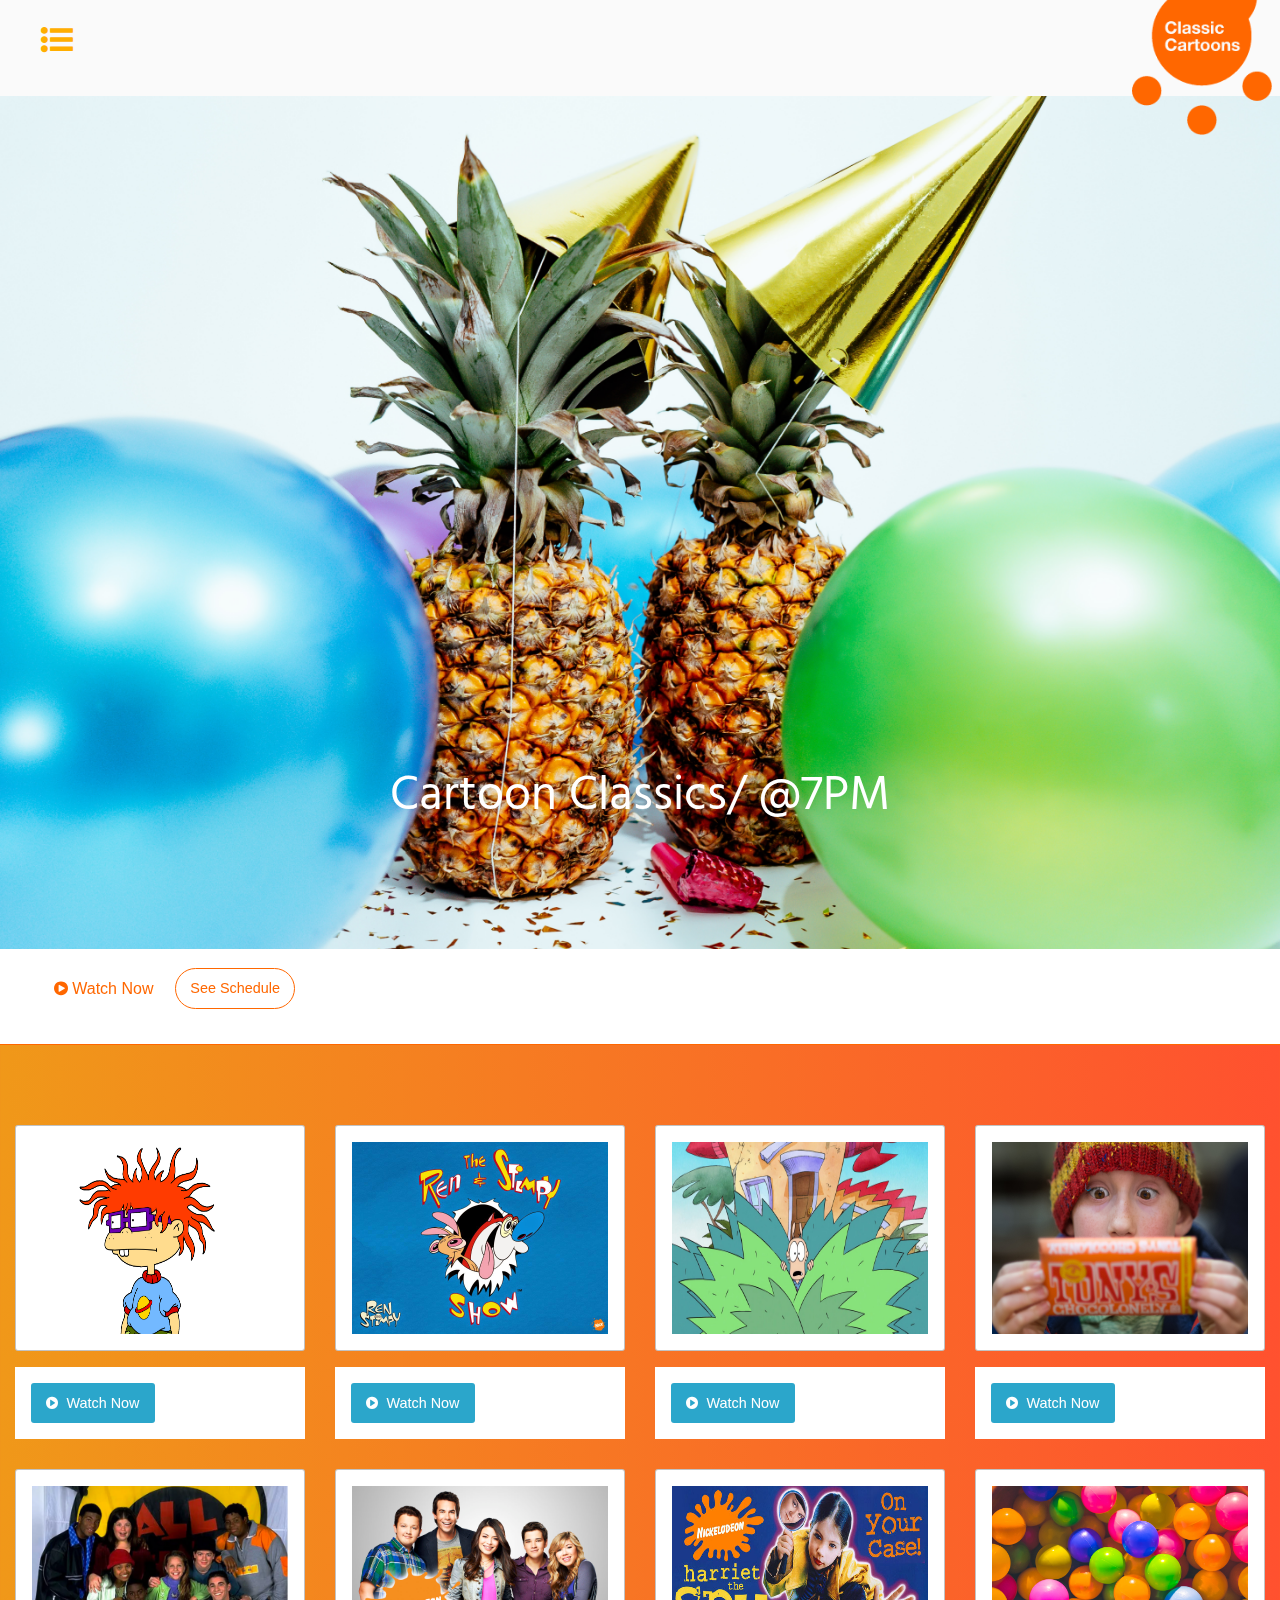
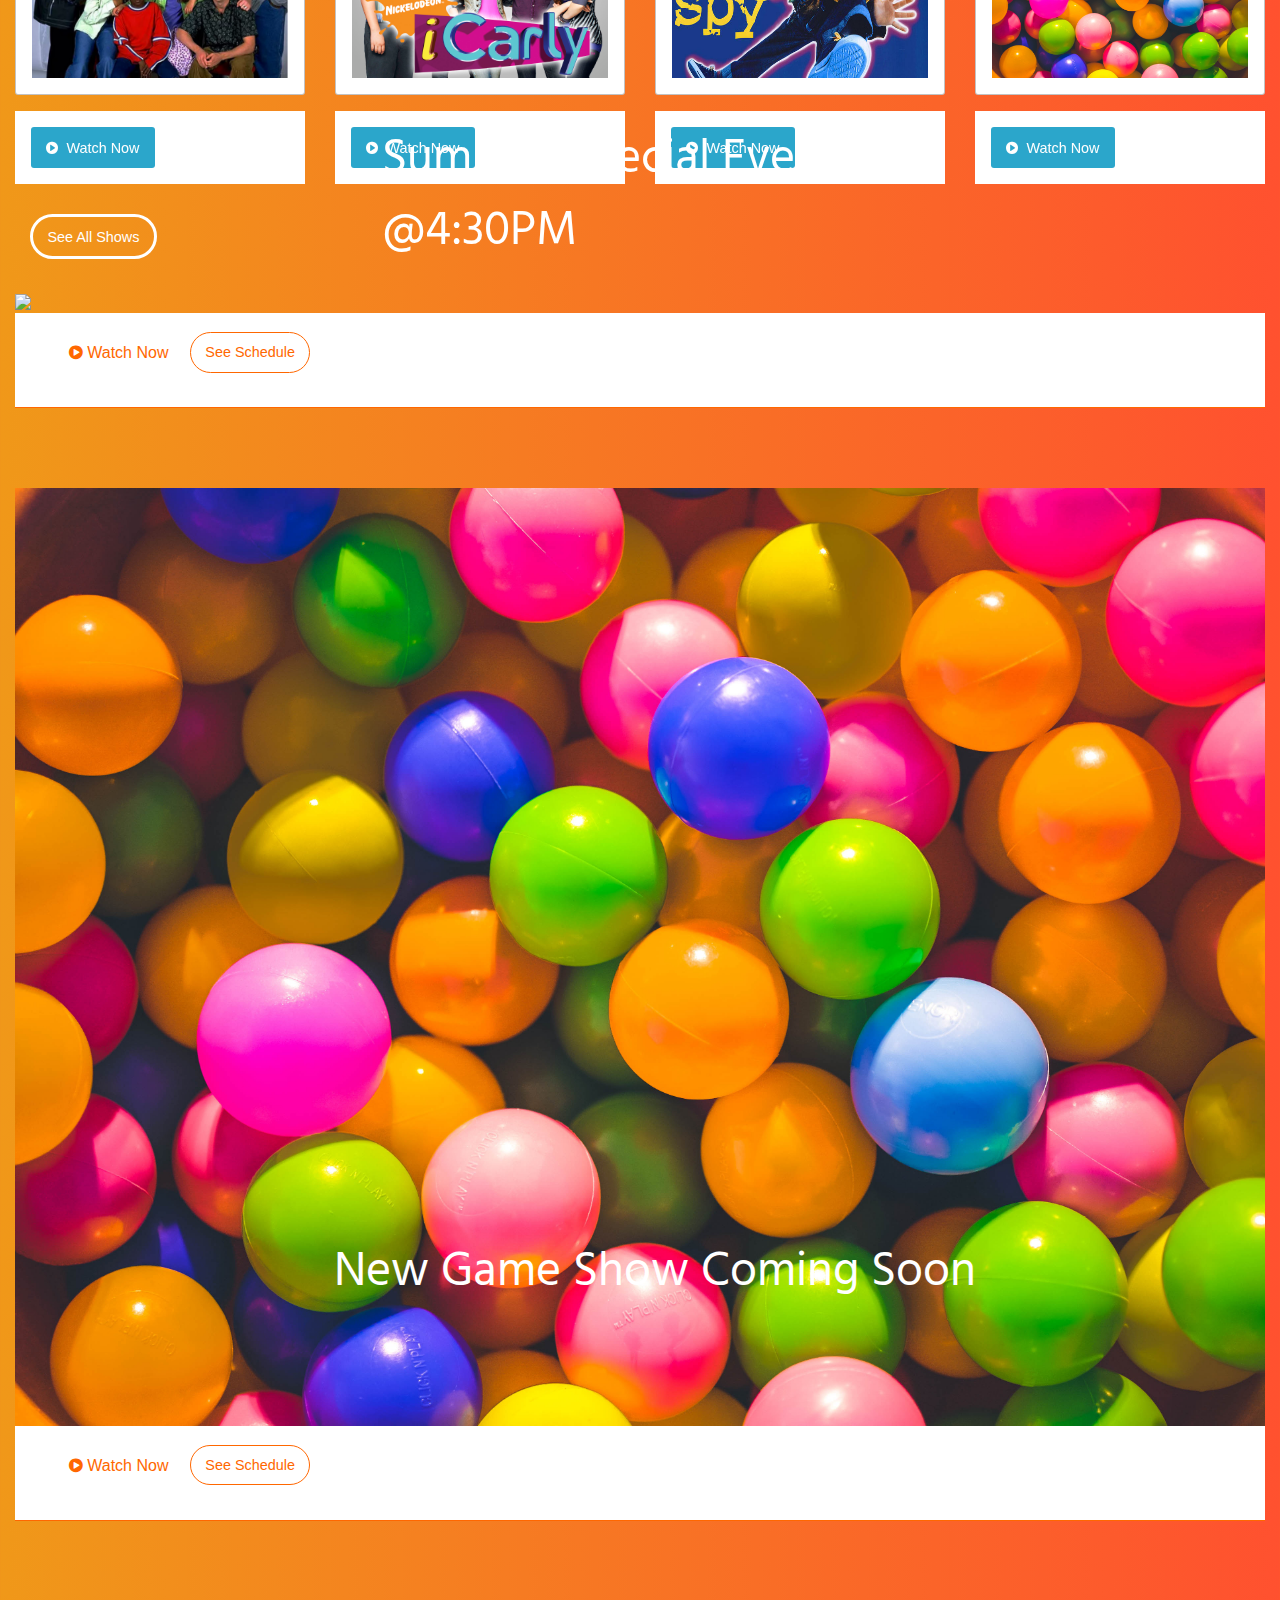
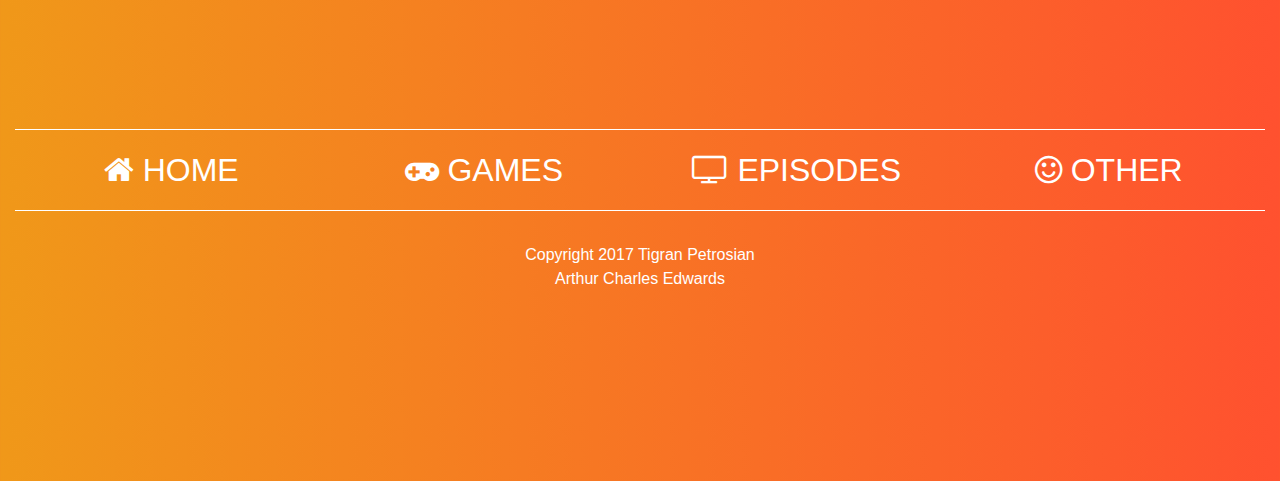
==== index.html @ e6357de0 "added animation support" ====
<!doctype html>
<html class="no-js" lang="en" dir="ltr">
   <head>
      <meta charset="utf-8">
      <meta http-equiv="x-ua-compatible" content="ie=edge">
      <meta name="viewport" content="width=device-width, initial-scale=1.0">
      <title>PETE & PETE</title>
      <link rel="stylesheet" href="css/foundation.css">
      <link rel="stylesheet" href="css/app.css">
      <link rel="stylesheet" href="css/home-styles.css">
      <link href="https://maxcdn.bootstrapcdn.com/font-awesome/4.7.0/css/font-awesome.min.css" rel="stylesheet" integrity="sha384-wvfXpqpZZVQGK6TAh5PVlGOfQNHSoD2xbE+QkPxCAFlNEevoEH3Sl0sibVcOQVnN" crossorigin="anonymous">
      <link href="https://fonts.googleapis.com/css?family=Hind:700" rel="stylesheet">
   </head>
   <div class="title-bar">
      <div class="title-bar-left">
         <i class="fa fa-list-ul menu-logo warning button clear fa-2x" value="button" data-transition="push" data-open="offCanvas" aria-hidden="true"></i>

      </div>
      <div class="title-bar-right">
         <span class="title-bar-title float-right"><img class="logo-style" src="img/cartoon-logo-orange.png" alt=""></span>
      </div>
   </div>
   <!-- end of title bar -->
   <div class="off-canvas position-left off-index" id="offCanvas" data-transition="push" data-off-canvas>
      <!-- Your menu or Off-canvas content goes here -->
      <button class="close-button" aria-label="Close menu" type="button" data-close>
      <span aria-hidden="true">&times;</span>
      </button>
      <ul class="vertical dropdown menu" id="off-menu" data-dropdown-menu>
        <li class="offnav-link-styles"><img class="" src="img/cartoon-logo-orange.png" alt=""></li>
        <br>
         <li class="offnav-link-styles"><a href="index.html" class="offnav-link-styles"><i class="fa fa-home fa-2x" aria-hidden="true"></i>&nbsp HOME</a></li>
         <br>
         <li class="offnav-link-styles"><a href="games.html" class="offnav-link-styles"><i class="fa fa-gamepad fa-2x" aria-hidden="true"></i>&nbsp GAMES</a></li>
         <br>
         <li class="offnav-link-styles"><a href="episodes.html" class="offnav-link-styles"> <i class="fa fa-television fa-2x" aria-hidden="true"></i>&nbsp EPISODES</a></li>
         <br>
         <li class="offnav-link-styles"><a href="radio.html" class="offnav-link-styles"><i class="fa fa-headphones fa-2x" aria-hidden="true"></i>&nbsp RADIO</a></li>
         <br>
         <li class="offnav-link-styles"><a href="cool-stuff.html" class="offnav-link-styles"><i class="fa fa-smile-o fa-2x" aria-hidden="true"></i>&nbsp COOL STUFF</a></li>
      </ul>
   </div>
   <!--  end off off nav info -->
   <div class="off-canvas-content" data-off-canvas-content>
      <div class=" small-12 medium-12 large-12 classic-cartoon">
         <div class=" small-12 medium-12 large-12 banner-text" id="">
         </div>
         <img src="img/nick-classics.jpg">
         <h1 class="intro-banner-text">Cartoon Classics/  @7PM</h1>
         <div class="card-section card-action-styles column-block">
            <div class=" button-placement">
               <a href="about.html" class="button clear secondary" id="orange-btn-styles"><i class="fa fa-play-circle" aria-hidden="true"></i> Watch Now</a>
               <a href="about.html" class="hollow button" id="outline-schedule-style">See Schedule</a>
            </div>
         </div>
      </div>
      <!-- </div> -->
      <!-- end of first banner -->
      <!-- <div class="row"> -->
      <div data-equalizer data-equalize-on="medium" id="test-eq">
         <div class="small-12 medium-3 large-3 column column-block" >
            <img src="img/chuck-rugrat.jpg" class="callout" data-equalizer-watch alt="">
            <div class="card-section card-action-styles-mini">
               <a href="about.html" class="button Primary" id=""><i class="fa fa-play-circle" aria-hidden="true"></i>&nbsp Watch Now</a>
            </div>
         </div>
         <!-- end of video card. -->
         <div class="small-12 medium-3 large-3 column column-block" >
            <img src="img/ren-and-stimpy.jpg" class="callout" data-equalizer-watch alt="">
            <div class="card-section card-action-styles-mini">
               <a href="about.html" class="button Primary" id=""><i class="fa fa-play-circle" aria-hidden="true"></i>&nbsp Watch Now</a>
            </div>
         </div>
         <!-- end of video card. -->
         <div class="small-12 medium-3 large-3 column column-block" >
            <img src="img/rocko-family.jpg" class="callout" data-equalizer-watch alt="">
            <div class="card-section card-action-styles-mini">
               <a href="about.html" class="button Primary" id=""><i class="fa fa-play-circle" aria-hidden="true"></i>&nbsp Watch Now</a>
            </div>
         </div>
         <!-- end of video card. -->
         <div class="small-12 medium-3 large-3 column column-block" >
            <img src="img/pete-wright-185399.jpg" class="callout" data-equalizer-watch alt="">
            <div class="card-section card-action-styles-mini">
               <a href="about.html" class="button Primary" id=""><i class="fa fa-play-circle" aria-hidden="true"></i>&nbsp Watch Now</a>
            </div>
         </div>
         <!-- end of video card. -->
         <div class="small-12 medium-3 large-3 column column-block" >
            <img src="img/emgn-all-that-1.png" class="callout" data-equalizer-watch alt="">
            <div class="card-section card-action-styles-mini">
               <a href="about.html" class="button Primary" id=""><i class="fa fa-play-circle" aria-hidden="true"></i>&nbsp Watch Now</a>
            </div>
         </div>
         <!-- end of video card. -->
         <div class="small-12 medium-3 large-3 column column-block" >
            <img src="img/carly.jpg" class="callout" data-equalizer-watch alt="">
            <div class="card-section card-action-styles-mini">
               <a href="about.html" class="button Primary" id=""><i class="fa fa-play-circle" aria-hidden="true"></i>&nbsp Watch Now</a>
            </div>
         </div>
         <!-- end of video card. -->
         <div class="small-12 medium-3 large-3 column column-block" >
            <img src="img/poster-spy.jpg" class="callout" data-equalizer-watch alt="">
            <div class="card-section card-action-styles-mini">
               <a href="about.html" class="button Primary" id=""><i class="fa fa-play-circle" aria-hidden="true"></i>&nbsp Watch Now</a>
            </div>
         </div>
         <!-- end of video card. -->
         <div class="small-12 medium-3 large-3 column column-block" >
            <img src="img/mystery-ball.jpg" class="callout" data-equalizer-watch alt="">
            <div class="card-section card-action-styles-mini">
               <a href="about.html" class="button Primary" id=""><i class="fa fa-play-circle" aria-hidden="true"></i>&nbsp Watch Now</a>
            </div>
         </div>
         <!-- end of video card. -->
      </div>
   </div>
   <!-- end of video thumbnail -->
   <div class="column column-block small-12 medium-12 large-12">
   <div class="column column-block small-12 medium-4 large-6">
      <a href="about.html" class="hollow button" id="outline-showbutton-style">See All Shows</a>
   </div>
   <!--  -->
   <div class=" small-12 medium-12 large-12 banner-text" id="">
   </div>
   <img src="img/summer.jpg">
   <h1 class="intro-banner-text">Summer Special Everyday/ <br>@4:30PM <br></h1>
   <div class="card-section card-action-styles column-block">
      <div class=" button-placement">
         <a href="about.html" class="button clear secondary" id="orange-btn-styles"><i class="fa fa-play-circle" aria-hidden="true"></i> Watch Now</a>
         <a href="about.html" class="hollow button" id="outline-schedule-style">See Schedule</a>
      </div>
   </div>
   <!-- end of banner -->
   <div class=" small-12 medium-12 large-12 banner-text" id="">
   </div>
   <img src="img/mystery-ball.jpg">
   <h1 class="intro-banner-text">New Game Show Coming Soon <br></h1>
   <div class="card-section card-action-styles column-block">
      <div class=" button-placement">
         <a href="about.html" class="button clear secondary" id="orange-btn-styles"><i class="fa fa-play-circle" aria-hidden="true"></i> Watch Now</a>
         <a href="about.html" class="hollow button" id="outline-schedule-style">See Schedule</a>
      </div>
   </div>
   <!-- end of  banner -->
   <div class="footer-styles ">
      <div class="small-12 medium-3 large-3 card-section columns footer-text-styles type-styles text-center"> <i class="fa fa-home" aria-hidden="true"></i> HOME</div>
      <div class="small-12 medium-3 large-3 card-section columns footer-text-styles type-styles text-center"> <i class="fa fa-gamepad" aria-hidden="true"></i> GAMES</div>
      <div class="small-12 medium-3 large-3 card-section columns footer-text-styles type-styles text-center"> <i class="fa fa-television" aria-hidden="true"></i> EPISODES</div>
      <div class="small-12 medium-3 large-3 card-section columns footer-text-styles type-styles text-center"> <i class="fa fa-smile-o" aria-hidden="true"></i> OTHER</div>
      <div class="small-12 medium-12 large-12 copyright-style text-center">Copyright 2017 Tigran Petrosian <br>Arthur Charles Edwards</div>
   </div>
   <!-- end of footer -->
   <script src="js/vendor/jquery.js"></script>
   <script src="js/vendor/what-input.js"></script>
   <script src="js/vendor/foundation.js"></script>
   <script src="js/app.js"></script>
   <script src="js/wow.min.js"></script>
             <script>
             new WOW().init();
             </script>
   </body>
</html>
---- css/app.css ----
body {

background: #FF512F;  /* fallback for old browsers */
background: -webkit-linear-gradient(to right, #F09819, #FF512F);  /* Chrome 10-25, Safari 5.1-6 */
background: linear-gradient(to right, #F09819, #FF512F); /* W3C, IE 10+/ Edge, Firefox 16+, Chrome 26+, Opera 12+, Safari 7+ */

}

.title-bar {

  top: 0;
  height: 6rem;
  width: 100%;
  color: #ff6700;
  position: fixed;
  background-color: rgba(250, 250, 250, 5.0);
  margin-bottom: 2rem;
  z-index: 3004645;
}

.title-bar-title {

}

.menu-logo {
  top: 1rem;

}

.logo-style {

   width: 140px;
   position: relative;


}

#off-menu {
background-color: #ffffff;
color:;
z-index: 3;
margin-top: 4rem;

}

#offCanvas {

  z-index: 6000000000;
  background-color: #ffffff;

}

.offnav-link-styles {

     color: #777777;
}

.offnav-link-styles:hover {

     color: #ff6700;

}

.fa-list-ul {

    display: flex;
    justify-content: flex-start;
    align-items: flex-end;
    align-self: center;
    margin-top: : 1rem;

}

.search-form-place-form {

    position:fixed;
    margin-left: auto;
    margin-right: auto;
    width:100%;
    top:0.5rem;
    right:6.5rem;

}

.footer-styles {
  /*display: flex;
  justify-content: ;
  align-items: center;*/
  /*background-color: #ffffff;*/
  height: 15rem;
  width: 100%;
  color:#ffffff;
  height: inherit;
  margin-bottom: 2rem;
  padding-top: 8rem;
  padding-bottom: 8rem;
  margin-bottom: 2rem;
}

.footer-text-styles {

  border-top: 1px solid #fff;
  border-bottom: 1px solid #fff;
  font-size: 2rem;
  margin-bottom: 2rem;
  color:#ffffff;


}

.type-styles {

   color:#ffffff;

}

.type-styles:hover {

   color:#333333;
   cursor: pointer;

}

.copyright-style {

  margin-top: 2rem;



}
---- css/home-styles.css ----
body {

  /*min-height: 2200px;*/

  /*-------type styles---------*/
    /* color: #ff6700;   */

/*font-family: 'Hind', sans-serif;*/

  /*-------type styles---------*/
}

#introduction-banner {

    background-size: cover;
    margin-left: auto;
    margin-right: auto;
    position: relative;
    margin-top: 5rem;
    height: auto;
    min-width: 100%;
    z-index: -3;
    background-size: cover;

}

.rock-img {

  display: inline-block;
  vertical-align: middle;
  max-width: 100%;
  min-height: inherit;
  height: auto;

}

.classic-cartoon {

  margin-top: 6rem;
}


.intro-banner-text {

    color: #ffffff;
    z-index: 20;
    margin-top: -12rem;
    /*margin-left: 1rem;*/
    padding-top: .2rem;
    margin-bottom: auto;
    position: absolute;
    height: inherit;
    width: inherit;
    font-family: 'Hind', sans-serif;
    /*font-size: 3.2rem;*/
    line-height:4.5rem;
    justify-content: center;
    align-items: center;
    display: flex;

}

.banner-text {

    height: inherit;
    position: relative;
    margin-bottom: auto;
    display: flex;
    align-items: center;
    top: -6rem;

}

.card {

      margin-bottom: 0rem;
}

.card-action-styles {

     background-color: #ffffff;
     border-bottom: 1px solid #ff6700;
     margin-bottom: 5rem;

}

.card-action-styles-mini {

     background-color: #ffffff;
     /*border-bottom: 1px solid #ff6700;
     border-top: 1px solid #ff6700;*/
     font-size: 0.9rem;
     text-align: left;
}

.button-placement {

  margin-left: 1.3rem;
  height: inherit;

}

#orange-btn-styles {

  font-size: 1rem;
  color: #ff6700 !important;

}

#outline-schedule-style {

      border-radius: 26px;
      border: 1px solid #ff6700;
      color: #ff6700;

}

#outline-showbutton-style {

      border-radius: 26px;
      border: 3px solid #ffffff;
      color: #ffffff;

}

#outline-showbutton-style2 {

      border-radius: 24px;
      border: 3px solid #ffffff;
      color: #ffffff;
      font-size: 4rem;

}

#banner-button-text {

    font-size: 2.5rem;
    color: #ffffff;

}
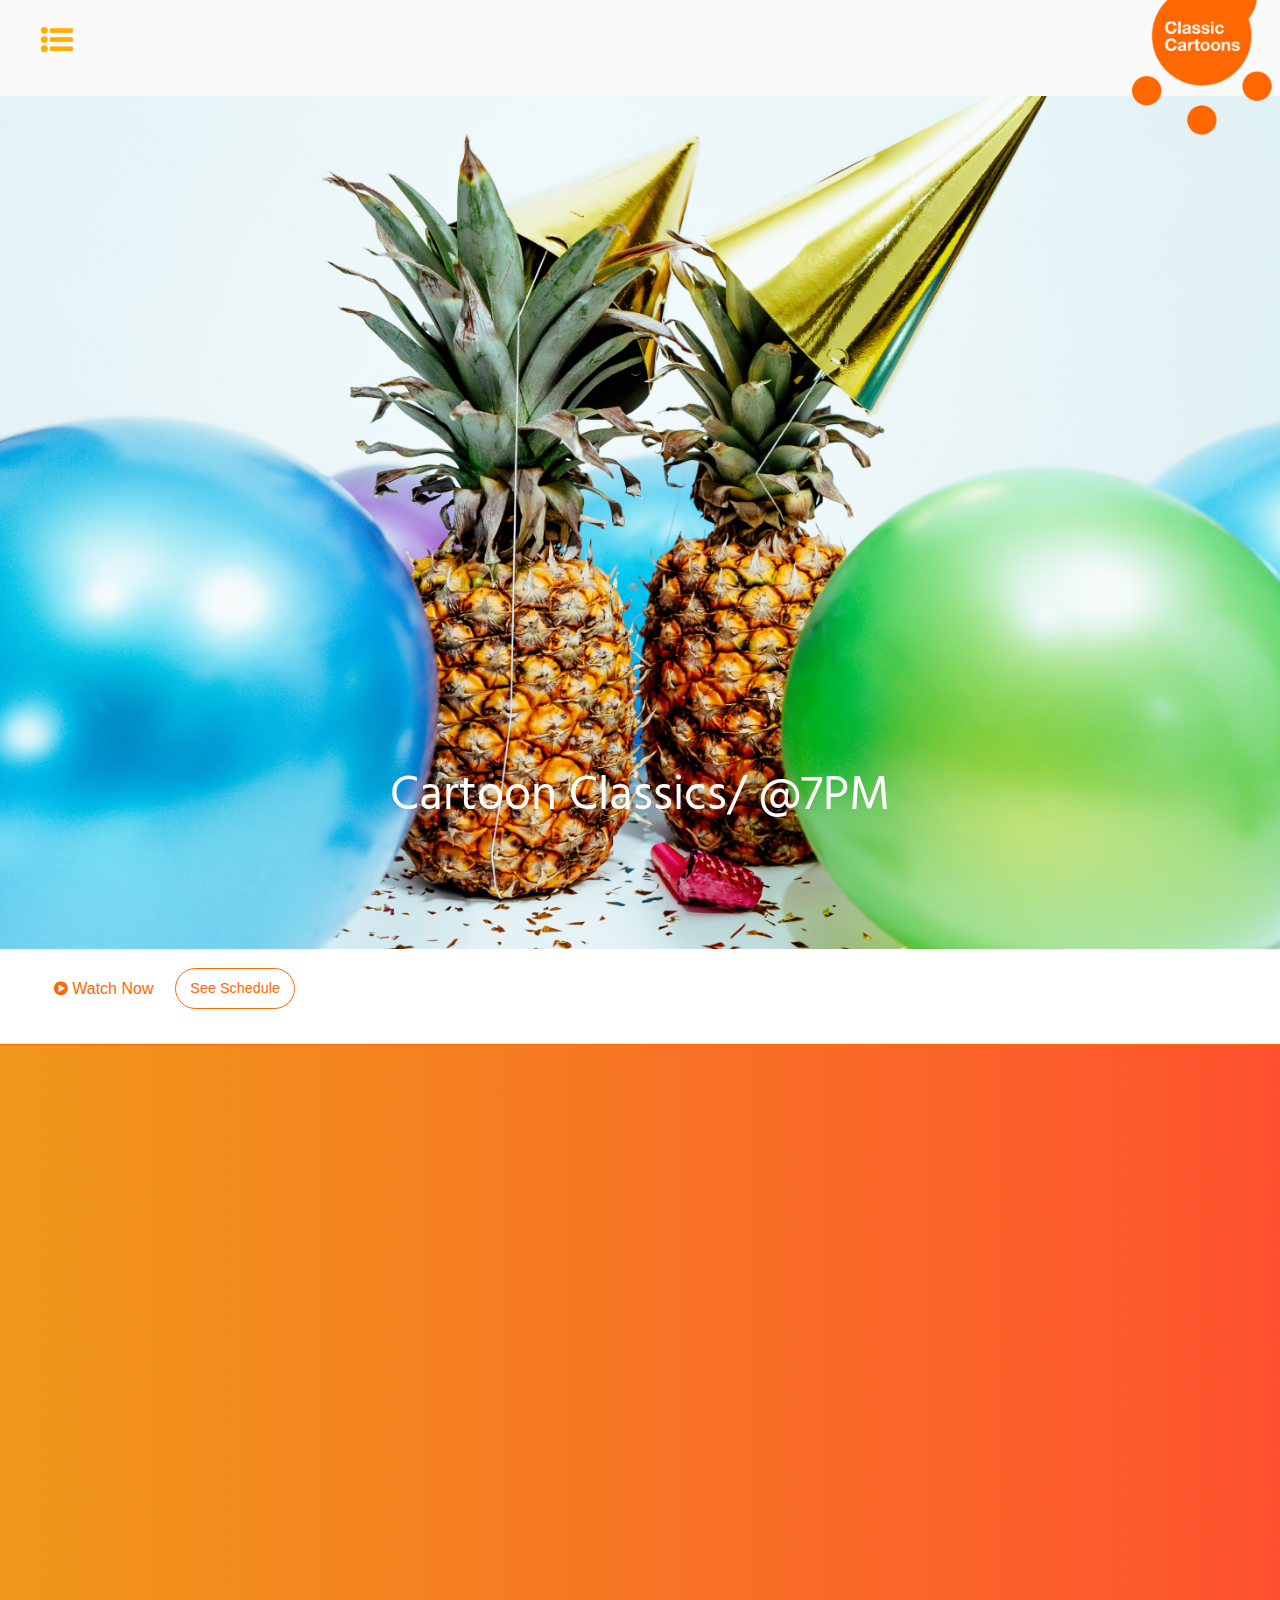
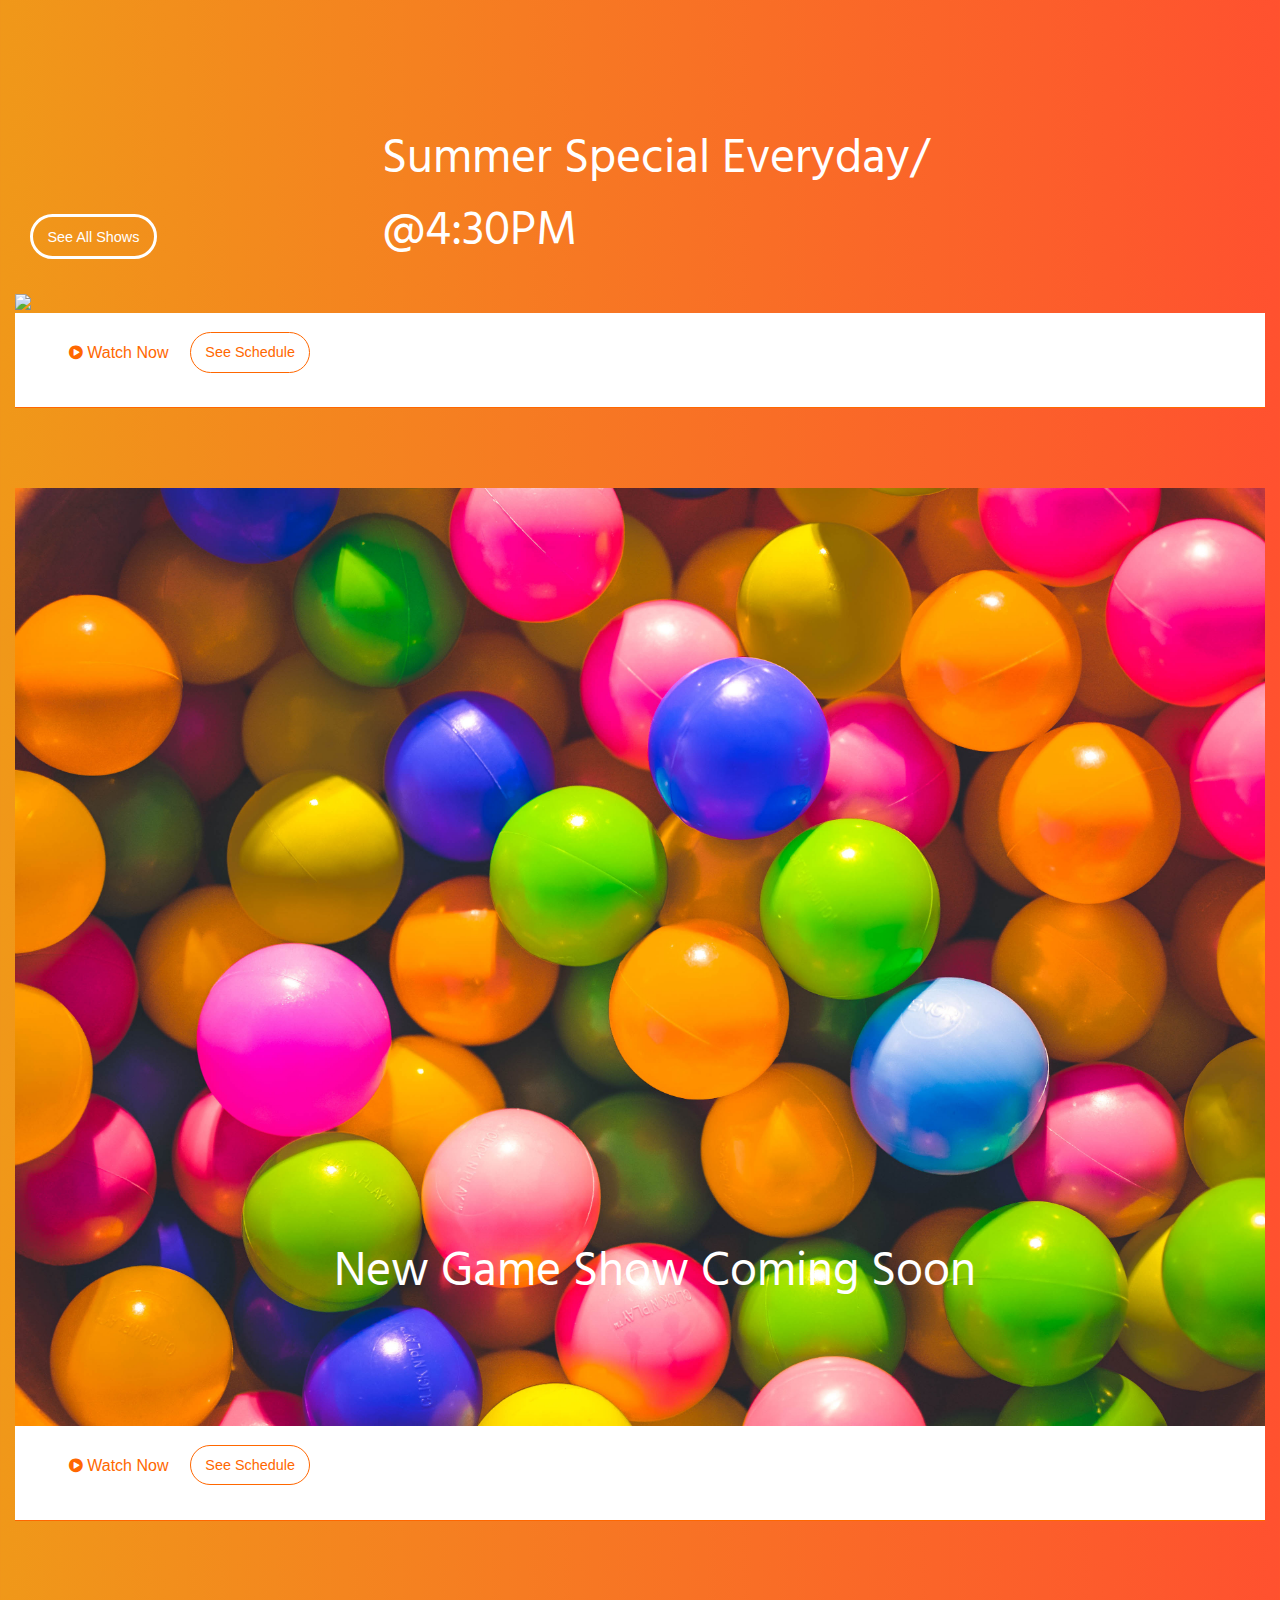
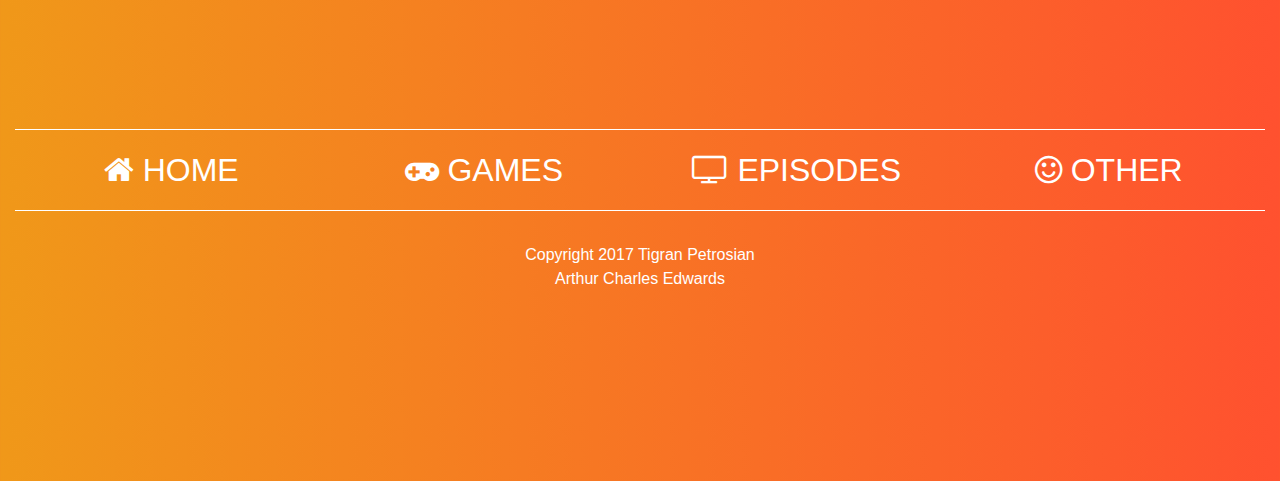
==== commit 54d199f6: "Added Animations and espisode page started" ====
--- a/index.html
+++ b/index.html
@@ -6,17 +6,24 @@
       <meta name="viewport" content="width=device-width, initial-scale=1.0">
       <title>PETE & PETE</title>
       <link rel="stylesheet" href="css/foundation.css">
+      <link rel="stylesheet" href="css/animate.css">
       <link rel="stylesheet" href="css/app.css">
       <link rel="stylesheet" href="css/home-styles.css">
       <link href="https://maxcdn.bootstrapcdn.com/font-awesome/4.7.0/css/font-awesome.min.css" rel="stylesheet" integrity="sha384-wvfXpqpZZVQGK6TAh5PVlGOfQNHSoD2xbE+QkPxCAFlNEevoEH3Sl0sibVcOQVnN" crossorigin="anonymous">
       <link href="https://fonts.googleapis.com/css?family=Hind:700" rel="stylesheet">
+
+      <!-- <section class="wow slideInLeft" data-wow-duration="2s" data-wow-delay="5s" data-wow-offset="10">
+                    </section>
+
+                    <section class="wow slideInRight" data-wow-offset="10"  data-wow-iteration="10">
+                    </section> -->
    </head>
    <div class="title-bar">
       <div class="title-bar-left">
          <i class="fa fa-list-ul menu-logo warning button clear fa-2x" value="button" data-transition="push" data-open="offCanvas" aria-hidden="true"></i>
 
       </div>
-      <div class="title-bar-right">
+      <div class="title-bar-right wow slideInRight" data-wow-duration="0.7s" data-wow-delay="0.4s">
          <span class="title-bar-title float-right"><img class="logo-style" src="img/cartoon-logo-orange.png" alt=""></span>
       </div>
    </div>
@@ -46,7 +53,7 @@
          <div class=" small-12 medium-12 large-12 banner-text" id="">
          </div>
          <img src="img/nick-classics.jpg">
-         <h1 class="intro-banner-text">Cartoon Classics/  @7PM</h1>
+         <h1 class="intro-banner-text wow FadeInUp" data-wow-duration="2s" data-wow-delay="0.4s" data-wow-offset="50">Cartoon Classics/  @7PM</h1>
          <div class="card-section card-action-styles column-block">
             <div class=" button-placement">
                <a href="about.html" class="button clear secondary" id="orange-btn-styles"><i class="fa fa-play-circle" aria-hidden="true"></i> Watch Now</a>
@@ -58,56 +65,56 @@
       <!-- end of first banner -->
       <!-- <div class="row"> -->
       <div data-equalizer data-equalize-on="medium" id="test-eq">
-         <div class="small-12 medium-3 large-3 column column-block" >
+         <div class="small-12 medium-3 large-3 column column-block wow zoomIn" data-wow-duration="0.7s" data-wow-delay="0.3s" data-wow-offset="10">
             <img src="img/chuck-rugrat.jpg" class="callout" data-equalizer-watch alt="">
             <div class="card-section card-action-styles-mini">
                <a href="about.html" class="button Primary" id=""><i class="fa fa-play-circle" aria-hidden="true"></i>&nbsp Watch Now</a>
             </div>
          </div>
          <!-- end of video card. -->
-         <div class="small-12 medium-3 large-3 column column-block" >
+         <div class="small-12 medium-3 large-3 column column-block wow zoomIn" data-wow-duration="0.7s" data-wow-delay="0.5s" data-wow-offset="10" >
             <img src="img/ren-and-stimpy.jpg" class="callout" data-equalizer-watch alt="">
             <div class="card-section card-action-styles-mini">
                <a href="about.html" class="button Primary" id=""><i class="fa fa-play-circle" aria-hidden="true"></i>&nbsp Watch Now</a>
             </div>
          </div>
          <!-- end of video card. -->
-         <div class="small-12 medium-3 large-3 column column-block" >
+         <div class="small-12 medium-3 large-3 column column-block wow zoomIn" data-wow-duration="0.7s" data-wow-delay="0.7s" data-wow-offset="10" >
             <img src="img/rocko-family.jpg" class="callout" data-equalizer-watch alt="">
             <div class="card-section card-action-styles-mini">
                <a href="about.html" class="button Primary" id=""><i class="fa fa-play-circle" aria-hidden="true"></i>&nbsp Watch Now</a>
             </div>
          </div>
          <!-- end of video card. -->
-         <div class="small-12 medium-3 large-3 column column-block" >
+         <div class="small-12 medium-3 large-3 column column-block wow zoomIn" data-wow-duration="0.7s" data-wow-delay="0.9s" data-wow-offset="10" >
             <img src="img/pete-wright-185399.jpg" class="callout" data-equalizer-watch alt="">
             <div class="card-section card-action-styles-mini">
                <a href="about.html" class="button Primary" id=""><i class="fa fa-play-circle" aria-hidden="true"></i>&nbsp Watch Now</a>
             </div>
          </div>
          <!-- end of video card. -->
-         <div class="small-12 medium-3 large-3 column column-block" >
+         <div class="small-12 medium-3 large-3 column column-block wow zoomIn" data-wow-duration="0.7s" data-wow-delay="0.11s" data-wow-offset="10" >
             <img src="img/emgn-all-that-1.png" class="callout" data-equalizer-watch alt="">
             <div class="card-section card-action-styles-mini">
                <a href="about.html" class="button Primary" id=""><i class="fa fa-play-circle" aria-hidden="true"></i>&nbsp Watch Now</a>
             </div>
          </div>
          <!-- end of video card. -->
-         <div class="small-12 medium-3 large-3 column column-block" >
+         <div class="small-12 medium-3 large-3 column column-block wow zoomIn" data-wow-duration="0.7s" data-wow-delay="0.13s" data-wow-offset="10" >
             <img src="img/carly.jpg" class="callout" data-equalizer-watch alt="">
             <div class="card-section card-action-styles-mini">
                <a href="about.html" class="button Primary" id=""><i class="fa fa-play-circle" aria-hidden="true"></i>&nbsp Watch Now</a>
             </div>
          </div>
          <!-- end of video card. -->
-         <div class="small-12 medium-3 large-3 column column-block" >
+         <div class="small-12 medium-3 large-3 column column-block wow zoomIn" data-wow-duration="0.7s" data-wow-delay="0.15s" data-wow-offset="10" >
             <img src="img/poster-spy.jpg" class="callout" data-equalizer-watch alt="">
             <div class="card-section card-action-styles-mini">
                <a href="about.html" class="button Primary" id=""><i class="fa fa-play-circle" aria-hidden="true"></i>&nbsp Watch Now</a>
             </div>
          </div>
          <!-- end of video card. -->
-         <div class="small-12 medium-3 large-3 column column-block" >
+         <div class="small-12 medium-3 large-3 column column-block wow zoomIn" data-wow-duration="0.7s" data-wow-delay="0.17s" data-wow-offset="10" >
             <img src="img/mystery-ball.jpg" class="callout" data-equalizer-watch alt="">
             <div class="card-section card-action-styles-mini">
                <a href="about.html" class="button Primary" id=""><i class="fa fa-play-circle" aria-hidden="true"></i>&nbsp Watch Now</a>
@@ -131,9 +138,8 @@
          <a href="about.html" class="button clear secondary" id="orange-btn-styles"><i class="fa fa-play-circle" aria-hidden="true"></i> Watch Now</a>
          <a href="about.html" class="hollow button" id="outline-schedule-style">See Schedule</a>
       </div>
-   </div>
-   <!-- end of banner -->
-   <div class=" small-12 medium-12 large-12 banner-text" id="">
+   </div> <!-- end of banner -->
+   <div class=" small-12 medium-12 large-12 banner-text wow slideInUp" data-wow-duration="0.8s" data-wow-offset="10" id="">
    </div>
    <img src="img/mystery-ball.jpg">
    <h1 class="intro-banner-text">New Game Show Coming Soon <br></h1>
--- a/css/app.css
+++ b/css/app.css
@@ -5,6 +5,8 @@
 background: linear-gradient(to right, #F09819, #FF512F); /* W3C, IE 10+/ Edge, Firefox 16+, Chrome 26+, Opera 12+, Safari 7+ */
 
 }
+
+.wow { visibility: hidden; }
 
 .title-bar {
 
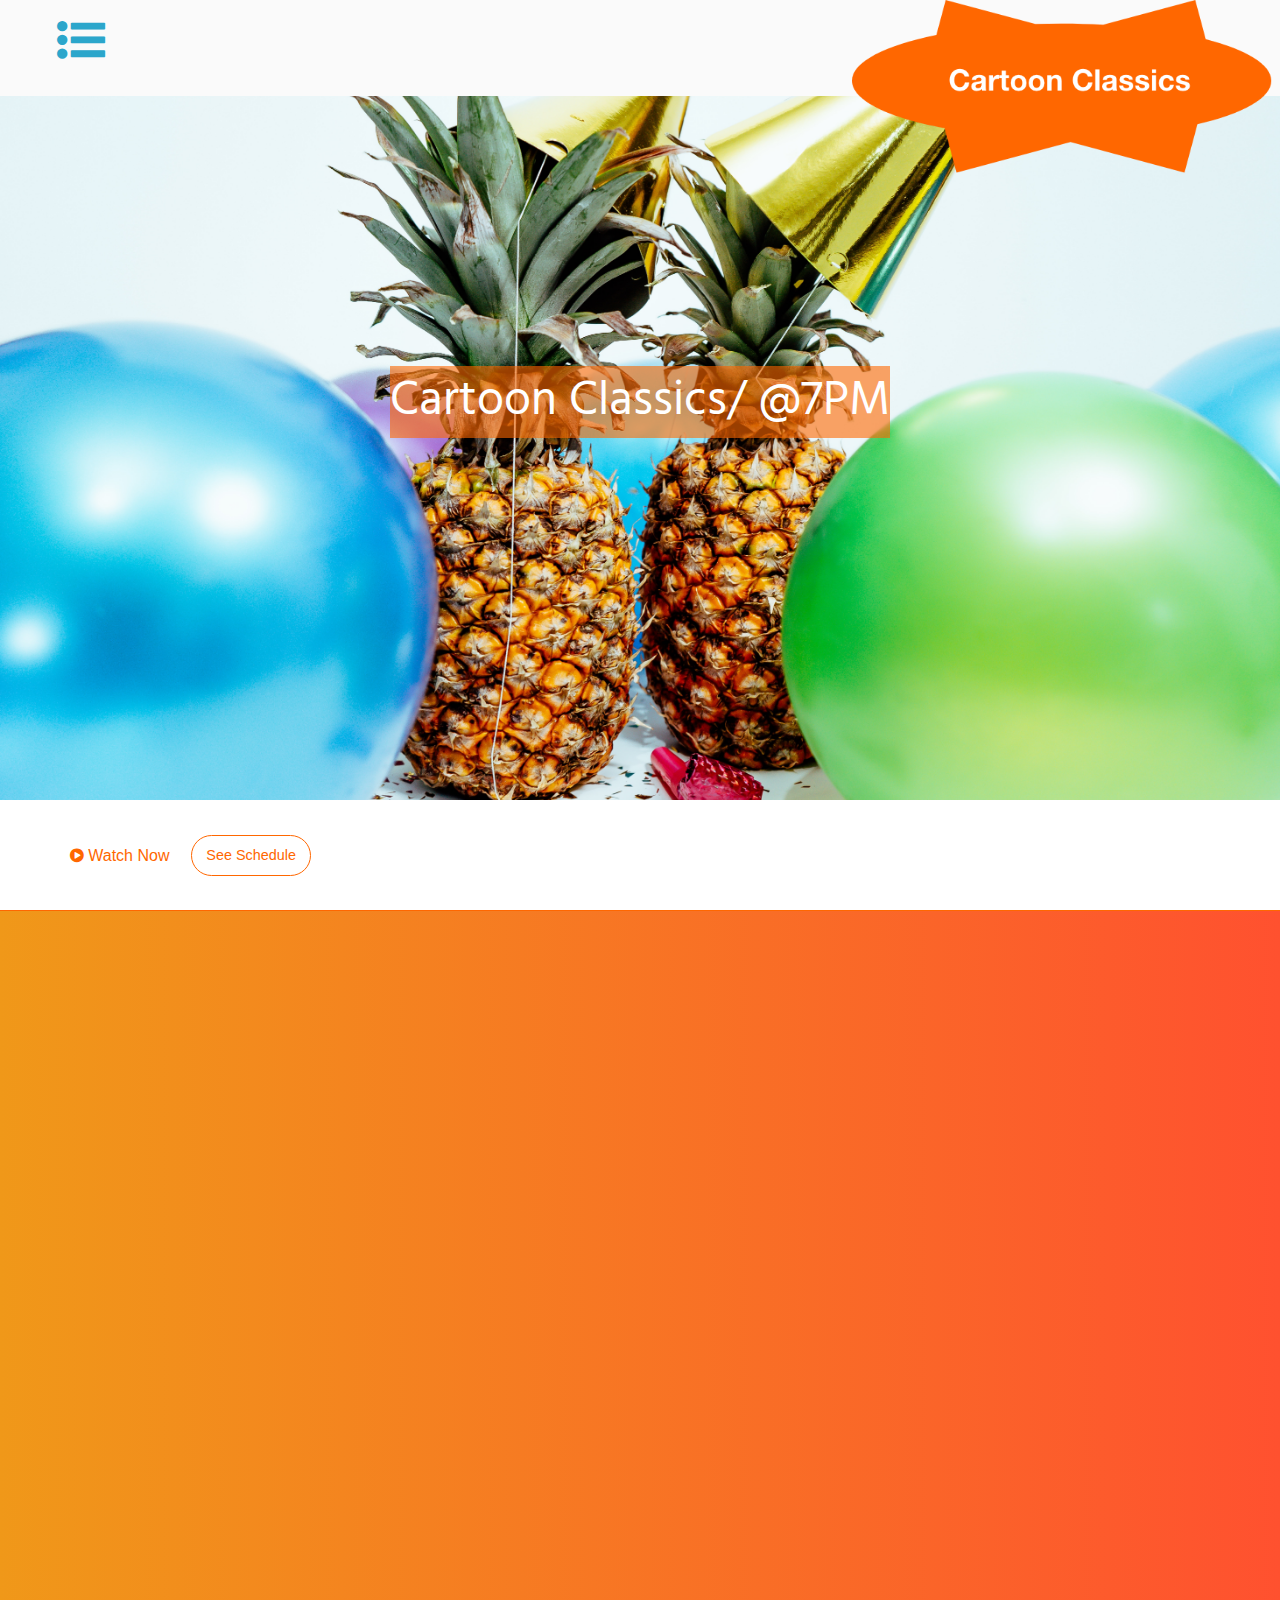
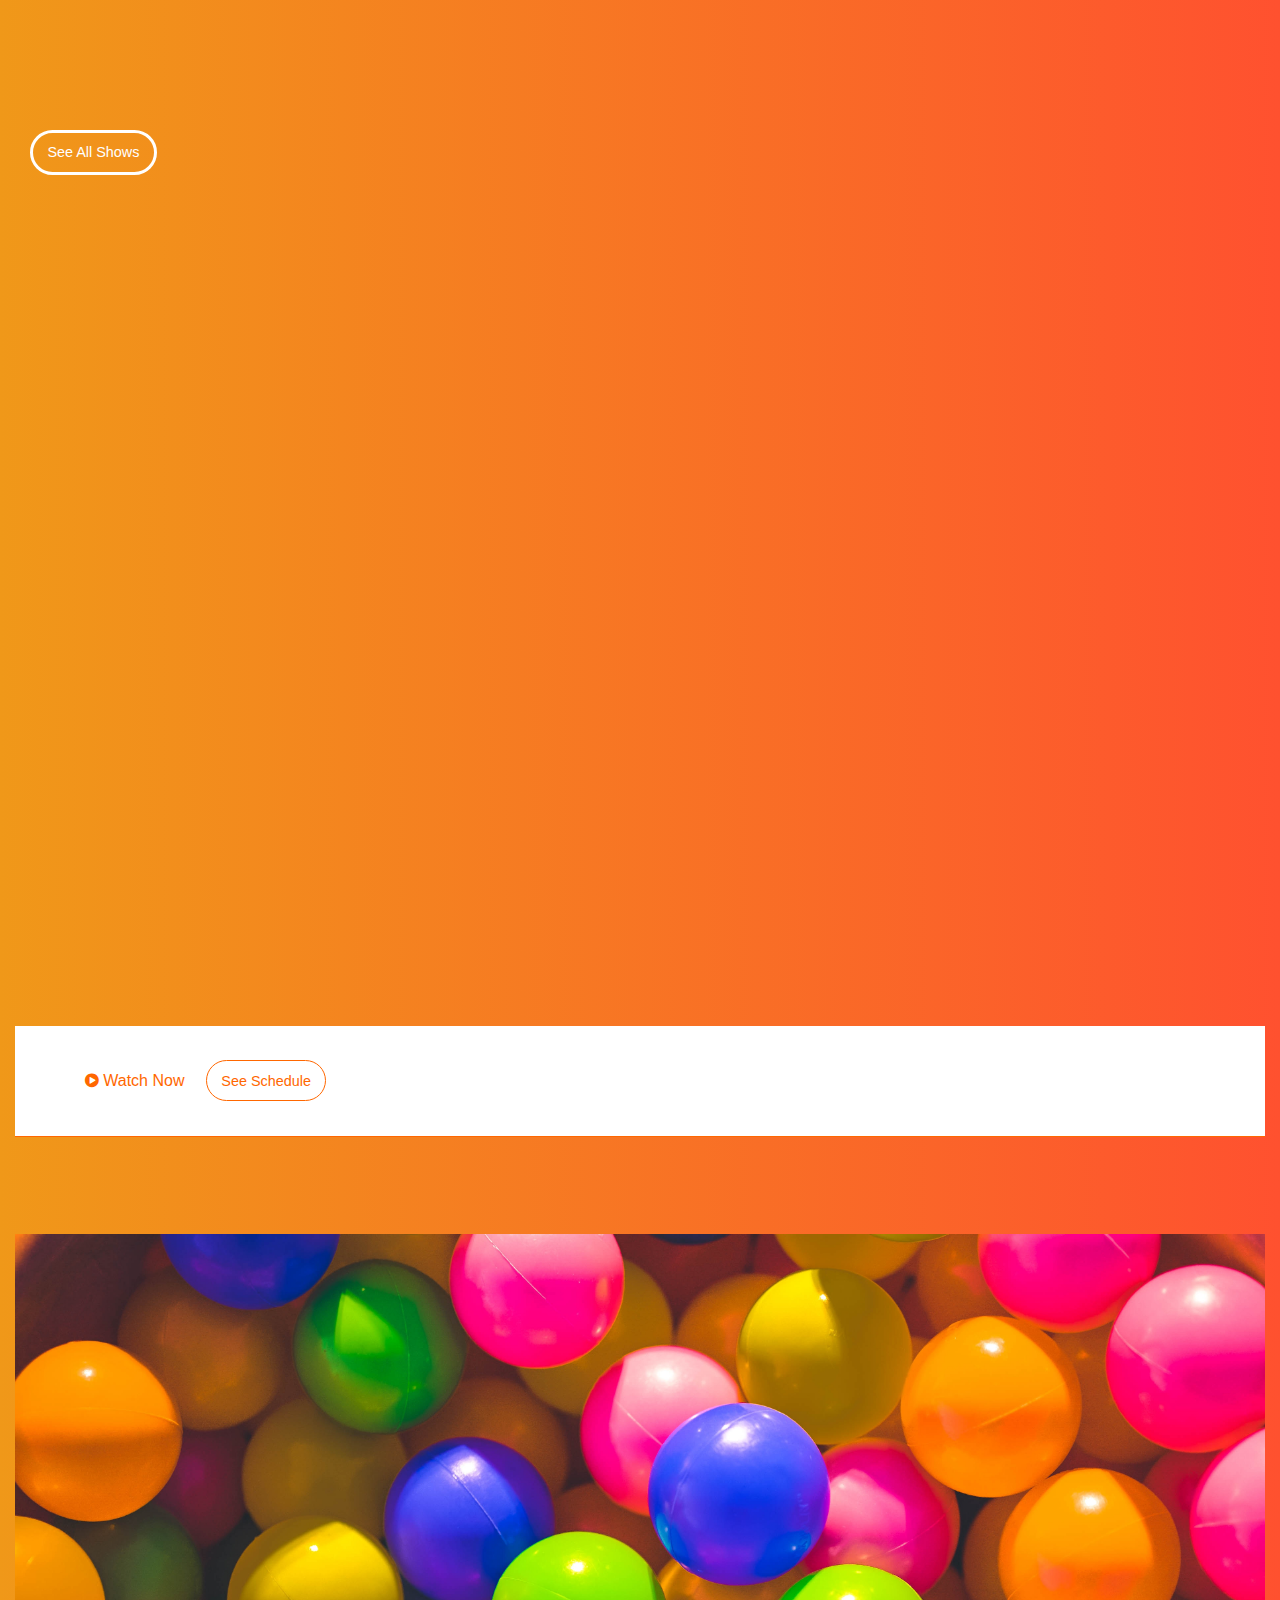
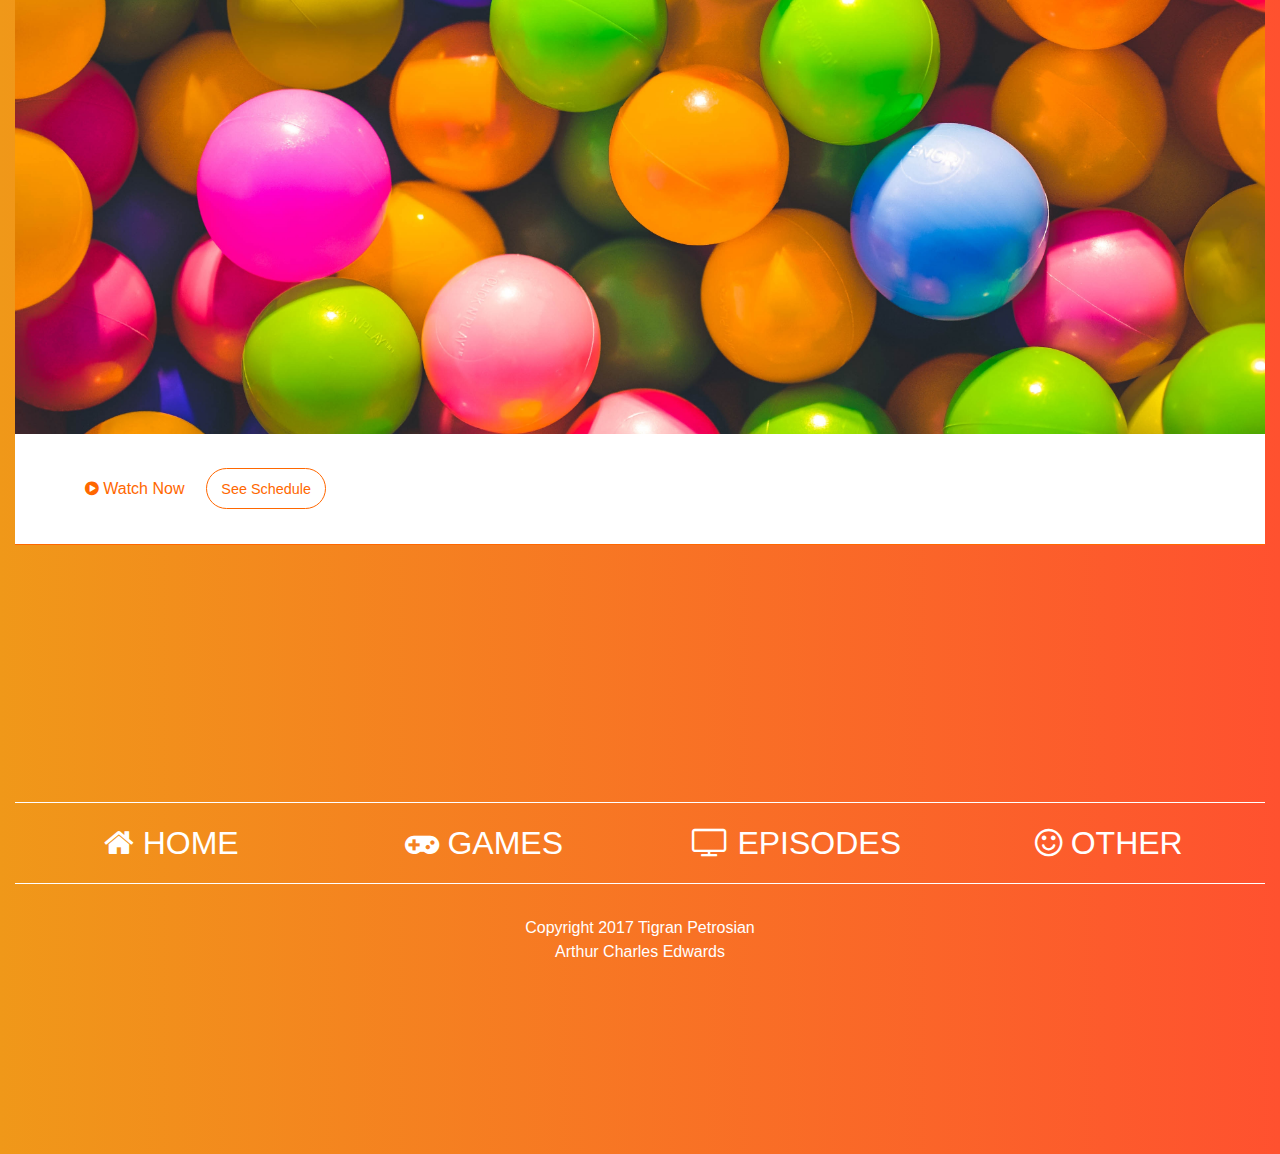
==== commit ac1cece8: "home-page is complete!" ====
--- a/index.html
+++ b/index.html
@@ -20,21 +20,21 @@
    </head>
    <div class="title-bar">
       <div class="title-bar-left">
-         <i class="fa fa-list-ul menu-logo warning button clear fa-2x" value="button" data-transition="push" data-open="offCanvas" aria-hidden="true"></i>
+         <i class="fa fa-list-ul fa-3x menu-logo primary button clear fa-2x" value="button" data-transition="push" data-open="offCanvas" aria-hidden="true"></i>
 
       </div>
-      <div class="title-bar-right wow slideInRight" data-wow-duration="0.7s" data-wow-delay="0.4s">
-         <span class="title-bar-title float-right"><img class="logo-style" src="img/cartoon-logo-orange.png" alt=""></span>
+      <div class="title-bar-right wow slideInDown" data-wow-duration="0.9s" data-wow-delay="0.8s">
+         <span class="title-bar-title float-right"><img class="logo-style" src="img/Cartoon-final-logo-2.png" alt=""></span>
       </div>
    </div>
    <!-- end of title bar -->
    <div class="off-canvas position-left off-index" id="offCanvas" data-transition="push" data-off-canvas>
       <!-- Your menu or Off-canvas content goes here -->
-      <button class="close-button" aria-label="Close menu" type="button" data-close>
+      <button class="close-button" aria-label="Close menu" type="" data-close>
       <span aria-hidden="true">&times;</span>
       </button>
       <ul class="vertical dropdown menu" id="off-menu" data-dropdown-menu>
-        <li class="offnav-link-styles"><img class="" src="img/cartoon-logo-orange.png" alt=""></li>
+        <li class="offnav-link-styles"><img class="" src="img/Cartoon-final-logo-2.png" alt=""></li>
         <br>
          <li class="offnav-link-styles"><a href="index.html" class="offnav-link-styles"><i class="fa fa-home fa-2x" aria-hidden="true"></i>&nbsp HOME</a></li>
          <br>
@@ -49,11 +49,9 @@
    </div>
    <!--  end off off nav info -->
    <div class="off-canvas-content" data-off-canvas-content>
-      <div class=" small-12 medium-12 large-12 classic-cartoon">
-         <div class=" small-12 medium-12 large-12 banner-text" id="">
-         </div>
-         <img src="img/nick-classics.jpg">
-         <h1 class="intro-banner-text wow FadeInUp" data-wow-duration="2s" data-wow-delay="0.4s" data-wow-offset="50">Cartoon Classics/  @7PM</h1>
+      <div class=" small-12 medium-12 large-12 classic-cartoon classic-banner-homepage">
+
+         <h1 class="intro-banner-text wow FadeInUp" data-wow-duration="2s" data-wow-delay="0.4s" data-wow-offset="50"><span class="text-bg"> Cartoon Classics/  @7PM</span></h1>
          <div class="card-section card-action-styles column-block">
             <div class=" button-placement">
                <a href="about.html" class="button clear secondary" id="orange-btn-styles"><i class="fa fa-play-circle" aria-hidden="true"></i> Watch Now</a>
@@ -64,7 +62,7 @@
       <!-- </div> -->
       <!-- end of first banner -->
       <!-- <div class="row"> -->
-      <div data-equalizer data-equalize-on="medium" id="test-eq">
+      <div class="column-block" data-equalizer data-equalize-on="medium large" id="test-eq">
          <div class="small-12 medium-3 large-3 column column-block wow zoomIn" data-wow-duration="0.7s" data-wow-delay="0.3s" data-wow-offset="10">
             <img src="img/chuck-rugrat.jpg" class="callout" data-equalizer-watch alt="">
             <div class="card-section card-action-styles-mini">
@@ -129,17 +127,29 @@
       <a href="about.html" class="hollow button" id="outline-showbutton-style">See All Shows</a>
    </div>
    <!--  -->
-   <div class=" small-12 medium-12 large-12 banner-text" id="">
+   <div class=" small-12 medium-12 large-12 classic-cartoon summer-banner-homepage">
+
+      <h1 class="intro-banner-text wow FadeInUp" data-wow-duration="2s" data-wow-delay="0.4s" data-wow-offset="50"><span class="text-bg"> Summer Water Games & Events/  @4:30</span></h1>
+      <div class="card-section card-action-styles column-block">
+         <div class=" button-placement">
+            <a href="about.html" class="button clear secondary" id="orange-btn-styles"><i class="fa fa-play-circle" aria-hidden="true"></i> Watch Now</a>
+            <a href="about.html" class="hollow button" id="outline-schedule-style">See Schedule</a>
+         </div>
+      </div>
    </div>
-   <img src="img/summer.jpg">
-   <h1 class="intro-banner-text">Summer Special Everyday/ <br>@4:30PM <br></h1>
-   <div class="card-section card-action-styles column-block">
-      <div class=" button-placement">
-         <a href="about.html" class="button clear secondary" id="orange-btn-styles"><i class="fa fa-play-circle" aria-hidden="true"></i> Watch Now</a>
-         <a href="about.html" class="hollow button" id="outline-schedule-style">See Schedule</a>
+   <div class=" small-12 medium-12 large-12 classic-cartoon newgame-banner-homepage">
+
+      <h1 class="intro-banner-text wow FadeInUp" data-wow-duration="2s" data-wow-delay="0.4s" data-wow-offset="50"><span class="text-bg"> Lost & Found: <br> New Game Show!/  @3:30PM
+      </span></h1>
+
+      <div class="card-section card-action-styles column-block">
+         <div class=" button-placement">
+            <a href="about.html" class="button clear secondary" id="orange-btn-styles"><i class="fa fa-play-circle" aria-hidden="true"></i> Watch Now</a>
+            <a href="about.html" class="hollow button" id="outline-schedule-style">See Schedule</a>
+         </div>
       </div>
-   </div> <!-- end of banner -->
-   <div class=" small-12 medium-12 large-12 banner-text wow slideInUp" data-wow-duration="0.8s" data-wow-offset="10" id="">
+   </div>
+   <!-- <div class=" small-12 medium-12 large-12 banner-text wow slideInUp" data-wow-duration="0.8s" data-wow-offset="10" id="">
    </div>
    <img src="img/mystery-ball.jpg">
    <h1 class="intro-banner-text">New Game Show Coming Soon <br></h1>
@@ -148,7 +158,7 @@
          <a href="about.html" class="button clear secondary" id="orange-btn-styles"><i class="fa fa-play-circle" aria-hidden="true"></i> Watch Now</a>
          <a href="about.html" class="hollow button" id="outline-schedule-style">See Schedule</a>
       </div>
-   </div>
+   </div> -->
    <!-- end of  banner -->
    <div class="footer-styles ">
       <div class="small-12 medium-3 large-3 card-section columns footer-text-styles type-styles text-center"> <i class="fa fa-home" aria-hidden="true"></i> HOME</div>
--- a/css/app.css
+++ b/css/app.css
@@ -21,17 +21,18 @@
 }
 
 .title-bar-title {
+  margin-top: 4.8rem;
 
 }
 
 .menu-logo {
-  top: 1rem;
+  top: 2.7rem;
 
 }
 
 .logo-style {
 
-   width: 140px;
+   width: 420px;
    position: relative;
 
 
@@ -69,7 +70,7 @@
     justify-content: flex-start;
     align-items: flex-end;
     align-self: center;
-    margin-top: : 1rem;
+    margin-top: : 1.7rem;
 
 }
 
--- a/css/home-styles.css
+++ b/css/home-styles.css
@@ -39,6 +39,32 @@
   margin-top: 6rem;
 }
 
+.classic-banner-homepage {
+
+   background-image: url(../img/nick-classics.jpg);
+   background-size: cover;
+   height: 50rem;
+   margin-bottom: 15rem;
+   margin-top: 12rem;
+}
+
+.summer-banner-homepage {
+
+  background-image: url(../img/splash.jpg);
+  background-size: cover;
+  height: 50rem;
+  margin-bottom: 25rem;
+
+}
+
+.newgame-banner-homepage {
+
+  background-image: url(../img/mystery-ball.jpg);
+  background-size: cover;
+  height: 50rem;
+  margin-bottom: 15rem;
+
+}
 
 .intro-banner-text {
 
@@ -48,7 +74,6 @@
     /*margin-left: 1rem;*/
     padding-top: .2rem;
     margin-bottom: auto;
-    position: absolute;
     height: inherit;
     width: inherit;
     font-family: 'Hind', sans-serif;
@@ -60,10 +85,13 @@
 
 }
 
+.text-bg {
+  background: rgba(255,103,0,0.6) ;
+}
+
 .banner-text {
 
     height: inherit;
-    position: relative;
     margin-bottom: auto;
     display: flex;
     align-items: center;
@@ -80,7 +108,8 @@
 
      background-color: #ffffff;
      border-bottom: 1px solid #ff6700;
-     margin-bottom: 5rem;
+     margin-bottom: auto;
+     margin-top: auto;
 
 }
 
@@ -94,9 +123,10 @@
 }
 
 .button-placement {
-
-  margin-left: 1.3rem;
+  margin-top: 1rem;
+  margin-left: 2.3rem;
   height: inherit;
+  margin-bottom: auto;
 
 }
 
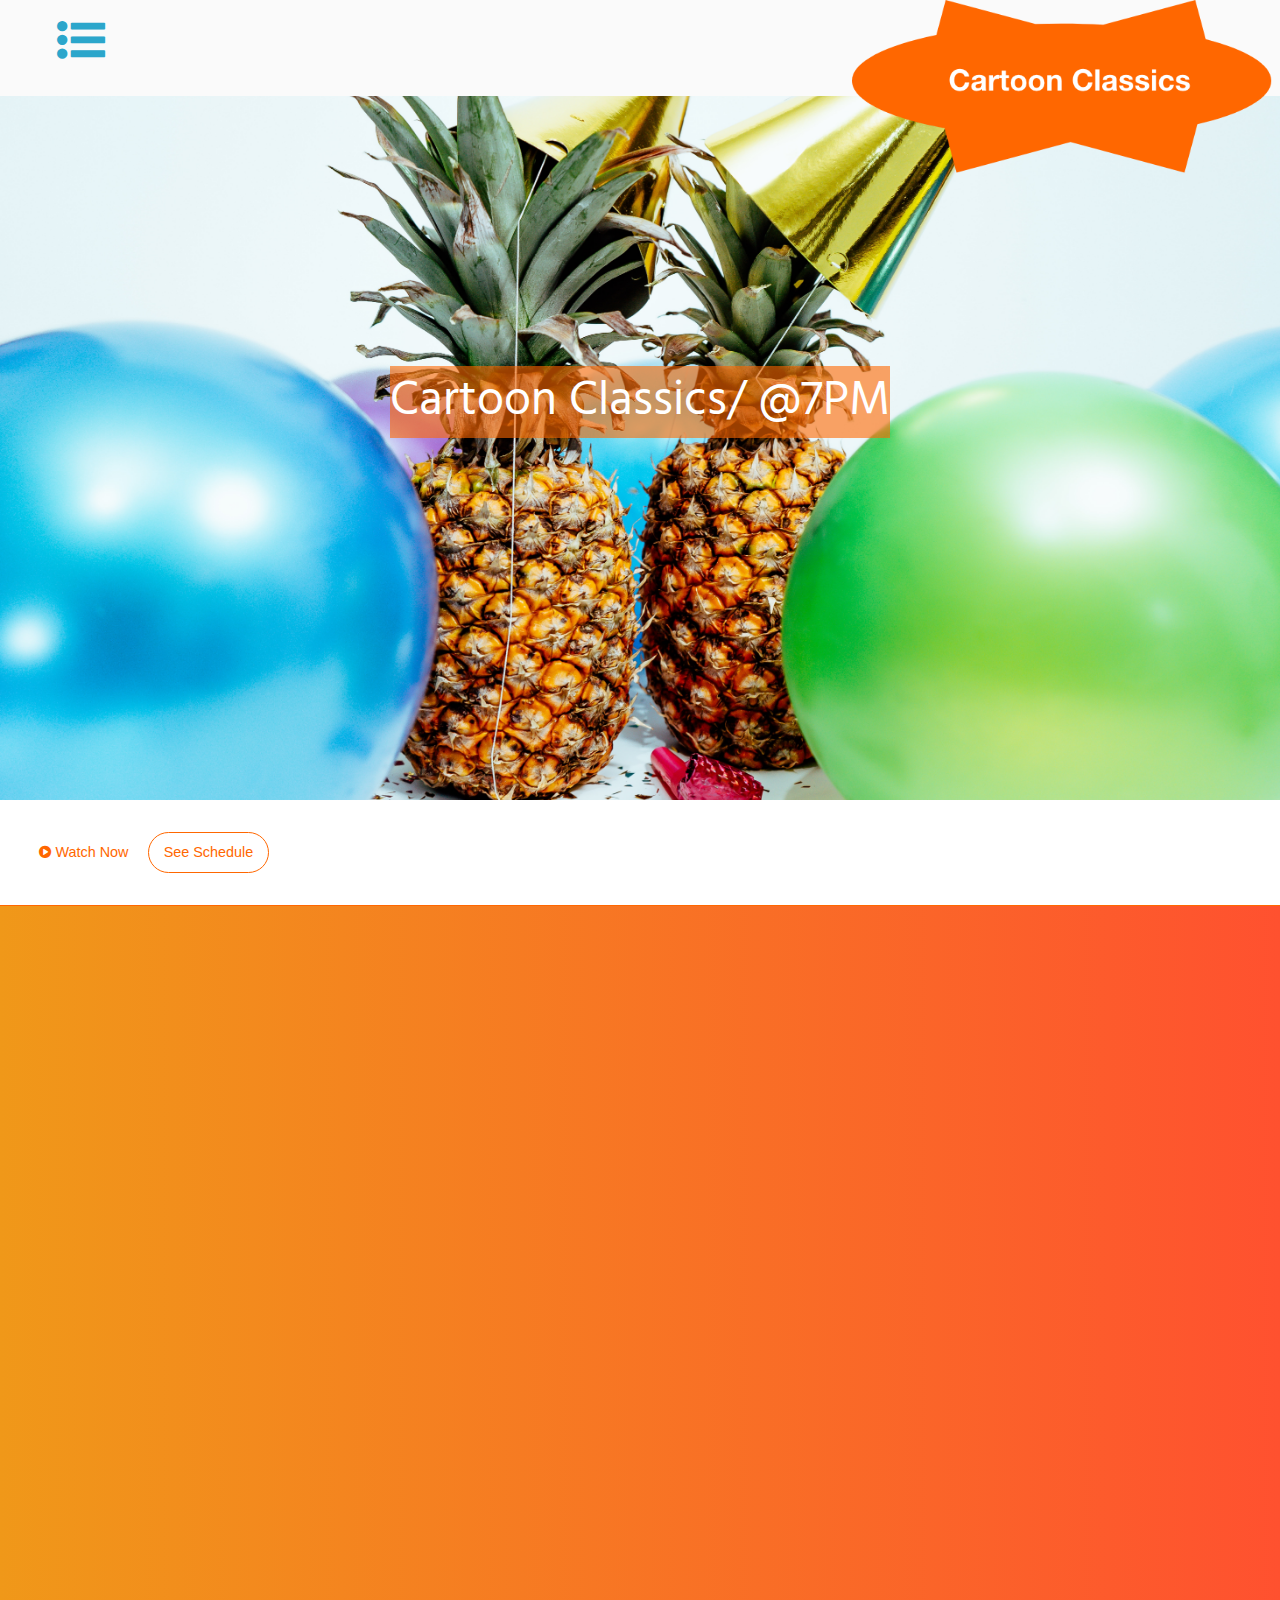
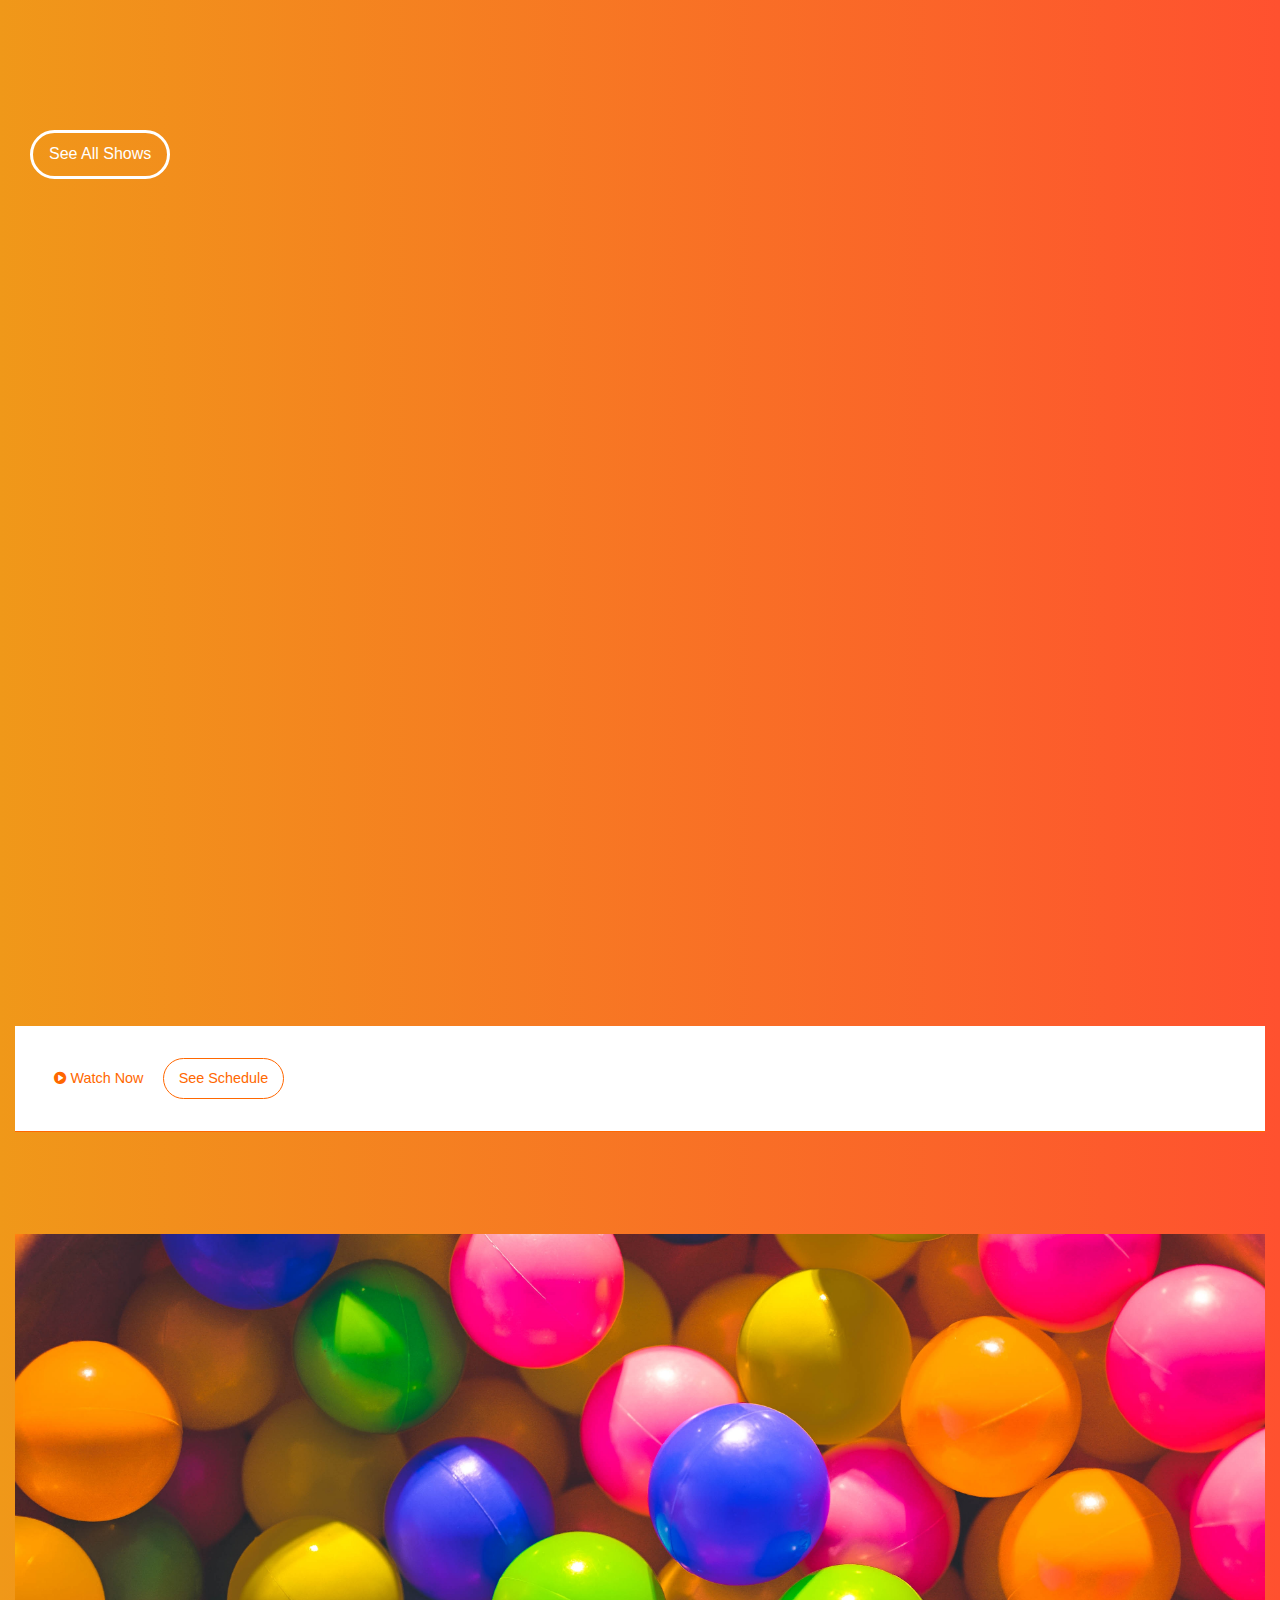
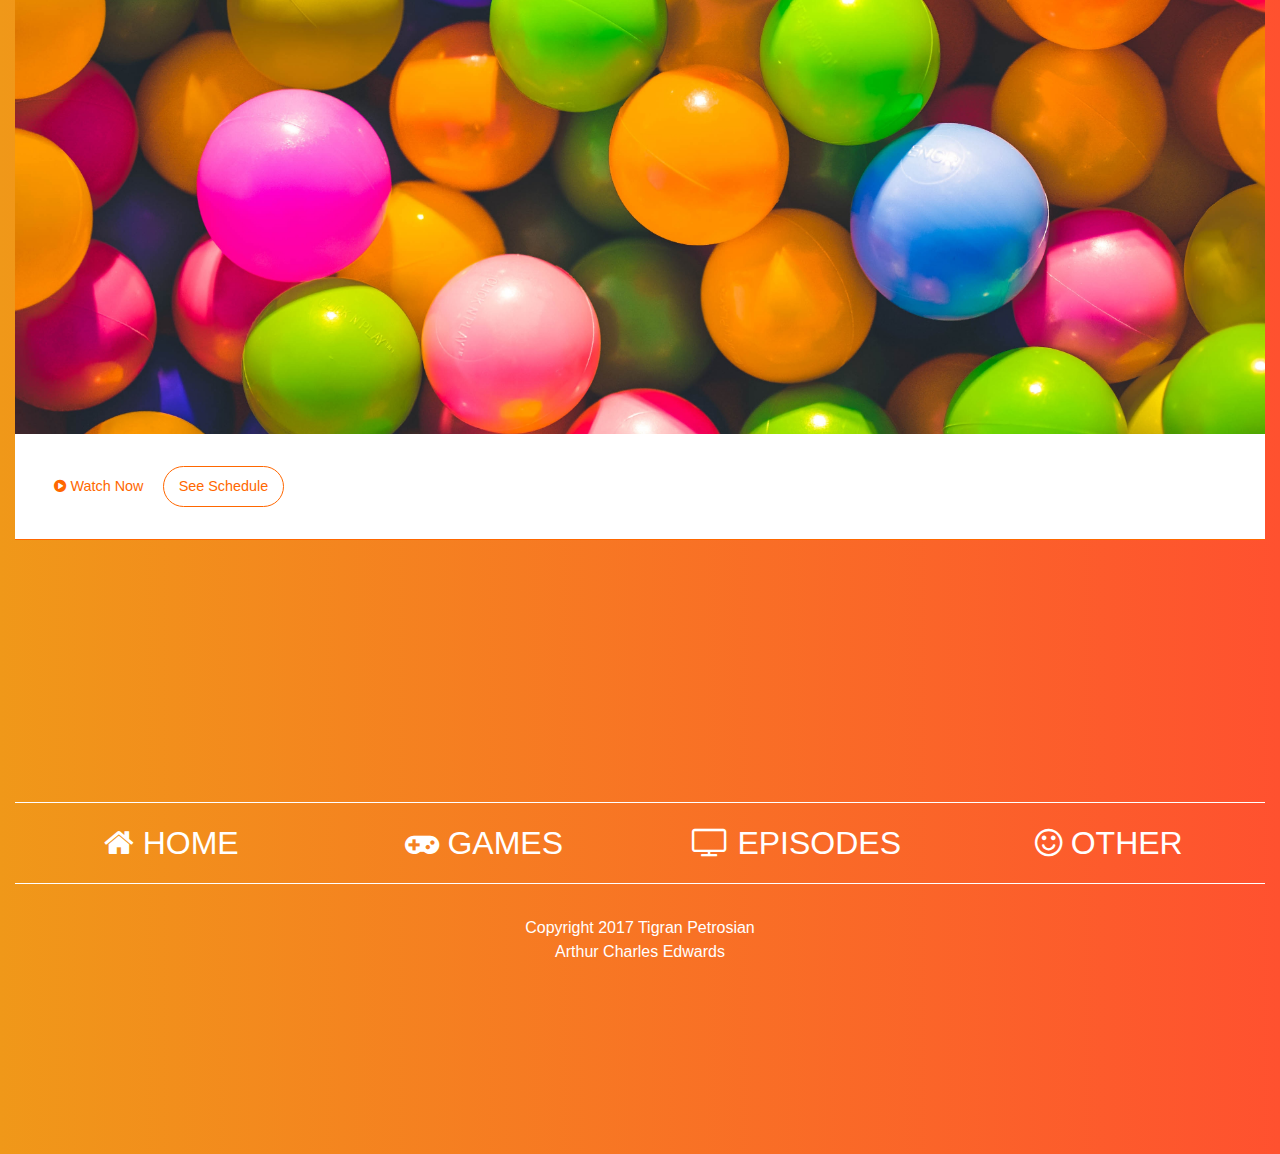
==== commit 361b86b6: "Added Styles to homepage and Rocko episode page" ====
--- a/index.html
+++ b/index.html
@@ -149,16 +149,6 @@
          </div>
       </div>
    </div>
-   <!-- <div class=" small-12 medium-12 large-12 banner-text wow slideInUp" data-wow-duration="0.8s" data-wow-offset="10" id="">
-   </div>
-   <img src="img/mystery-ball.jpg">
-   <h1 class="intro-banner-text">New Game Show Coming Soon <br></h1>
-   <div class="card-section card-action-styles column-block">
-      <div class=" button-placement">
-         <a href="about.html" class="button clear secondary" id="orange-btn-styles"><i class="fa fa-play-circle" aria-hidden="true"></i> Watch Now</a>
-         <a href="about.html" class="hollow button" id="outline-schedule-style">See Schedule</a>
-      </div>
-   </div> -->
    <!-- end of  banner -->
    <div class="footer-styles ">
       <div class="small-12 medium-3 large-3 card-section columns footer-text-styles type-styles text-center"> <i class="fa fa-home" aria-hidden="true"></i> HOME</div>
--- a/css/home-styles.css
+++ b/css/home-styles.css
@@ -124,7 +124,7 @@
 
 .button-placement {
   margin-top: 1rem;
-  margin-left: 2.3rem;
+  margin-left: 0.5rem;
   height: inherit;
   margin-bottom: auto;
 
@@ -132,8 +132,16 @@
 
 #orange-btn-styles {
 
+  color: #ff6700 !important;
+
+}
+
+
+#orange-btn-styles02 {
+  margin-top: 1rem;
   font-size: 1rem;
-  color: #ff6700 !important;
+  border-radius: 26px;
+  color: #000 !important;
 
 }
 
@@ -145,11 +153,21 @@
 
 }
 
+#outline-schedule-style02 {
+
+      border-radius: 26px;
+      border: 1px solid #ff6700;
+      color: #ff6700;
+      margin-top: 1rem;
+
+}
+
 #outline-showbutton-style {
 
       border-radius: 26px;
       border: 3px solid #ffffff;
       color: #ffffff;
+      font-size: 1rem;
 
 }
 
@@ -165,6 +183,144 @@
 #banner-button-text {
 
     font-size: 2.5rem;
+    margin-top: 1.8rem;
     color: #ffffff;
 
 }
+
+
+
+/*------- Rockos-pisode page CSS ------- */
+.Rockos-banner {
+
+  background-image: url(../img/pete-wright-185399.jpg);
+  background-size: cover;
+  height: 50rem;
+  margin-bottom: 15rem;
+  margin-top: 12rem;
+
+}
+
+.banner-section-below {
+
+  color: #1E90FF;
+}
+
+.mini-banner-style {
+
+  background-image: url(../img/rocko-banner03.jpg);
+  background-size: cover;
+  height: 17rem;
+  margin-left: 2rem;
+  margin-right: auto;
+  margin-top: auto;
+  margin-bottom: 1rem;
+  border-radius: 0;
+
+}
+
+.mini-banner-style-2 {
+
+  background-image: url(../img/rocko-banner03.jpg);
+  background-size: cover;
+  height: 17rem;
+  margin-left: 2rem;
+  margin-right: auto;
+  margin-top: auto;
+  margin-bottom: 1rem;
+  border-radius: 0;
+
+}
+
+.mini-banner-style-3 {
+
+  background-image: url(../img/rocko-banner03.jpg);
+  background-size: cover;
+  height: 17rem;
+  margin-left: 2rem;
+  margin-right: auto;
+  margin-top: auto;
+  margin-bottom: 1rem;
+  border-radius: 0;
+
+}
+
+.mini-banner-style-4 {
+
+  background-image: url(../img/rocko-banner03.jpg);
+  background-size: cover;
+  height: 17rem;
+  margin-left: 2rem;
+  margin-right: auto;
+  margin-top: auto;
+  margin-bottom: 1rem;
+  border-radius: 0;
+
+}
+
+.mini-banner-style-5 {
+
+  background-image: url(../img/rocko-banner03.jpg);
+  background-size: cover;
+  height: 17rem;
+  margin-left: 2rem;
+  margin-right: auto;
+  margin-top: auto;
+  margin-bottom: 1rem;
+  border-radius: 0;
+
+}
+
+.mini-banner-style-6 {
+
+  background-image: url(../img/rocko-banner03.jpg);
+  background-size: cover;
+  height: 17rem;
+  margin-left: 2rem;
+  margin-right: auto;
+  margin-top: auto;
+  margin-bottom: 1rem;
+  border-radius: 0;
+
+}
+
+.mini-banner-style-7 {
+
+  background-image: url(../img/rocko-banner03.jpg);
+  background-size: cover;
+  height: 17rem;
+  margin-left: 2rem;
+  margin-right: auto;
+  margin-top: auto;
+  margin-bottom: 1rem;
+  border-radius: 0;
+
+}
+
+.mini-banner-style-8 {
+
+  background-image: url(../img/rocko-banner03.jpg);
+  background-size: cover;
+  height: 17rem;
+  margin-left: 2rem;
+  margin-right: auto;
+  margin-top: auto;
+  margin-bottom: 1rem;
+  border-radius: 0;
+
+}
+
+.mini-text {
+   color: #777;
+
+
+
+}
+
+.episode-block {
+
+
+}
+
+
+/*------- Rockos-pisode page ------- */
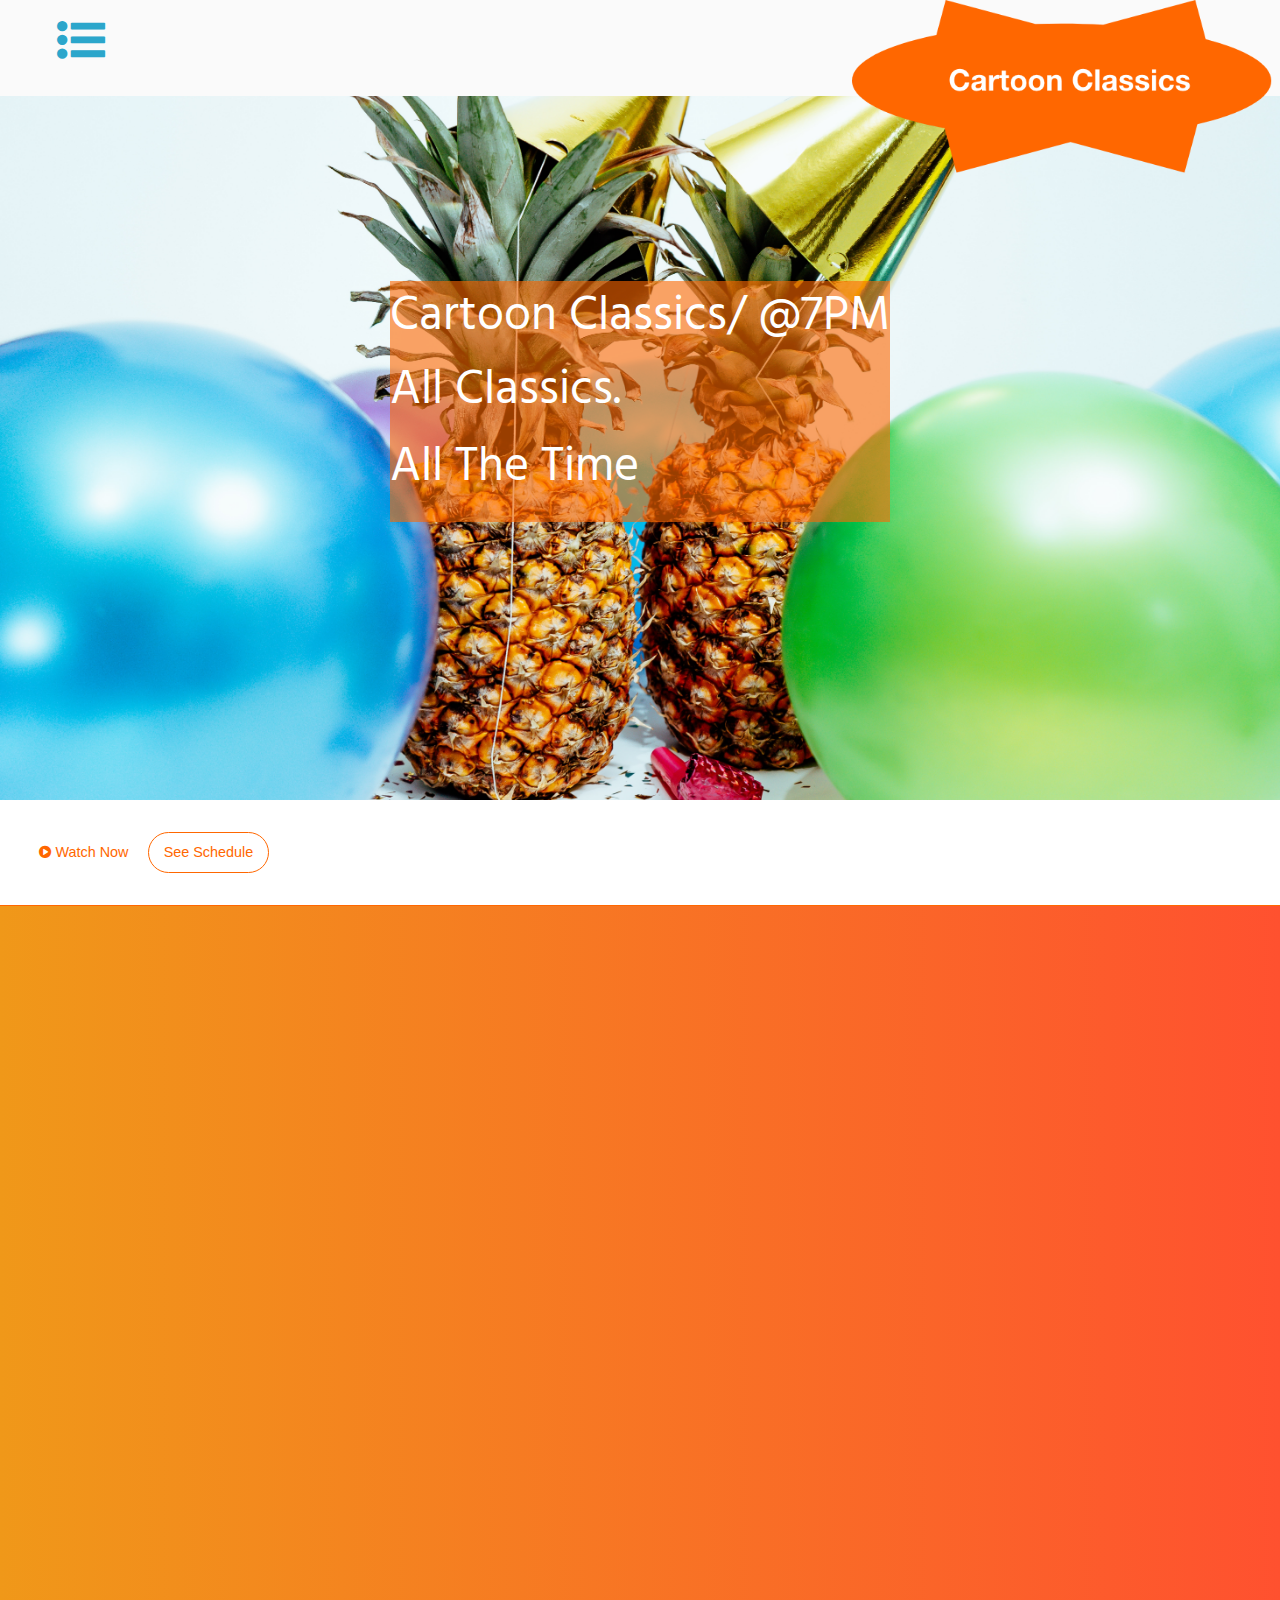
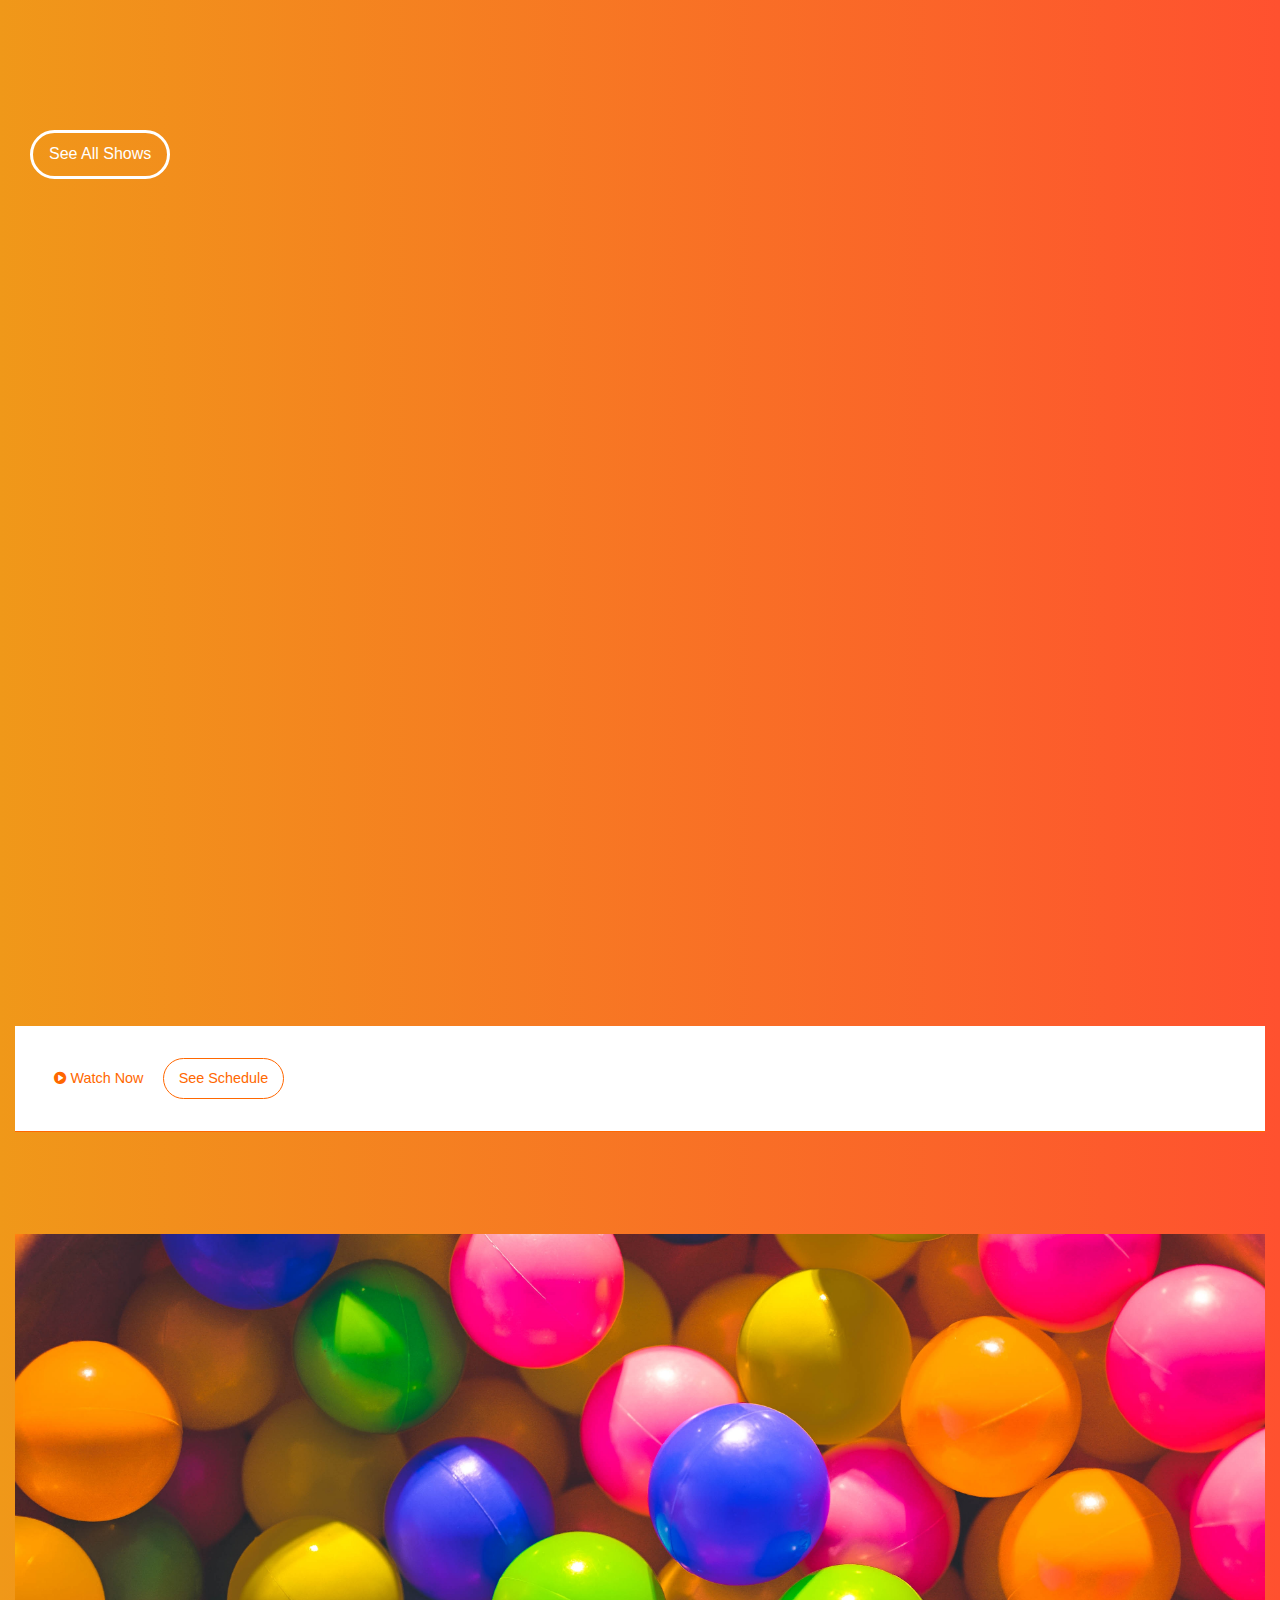
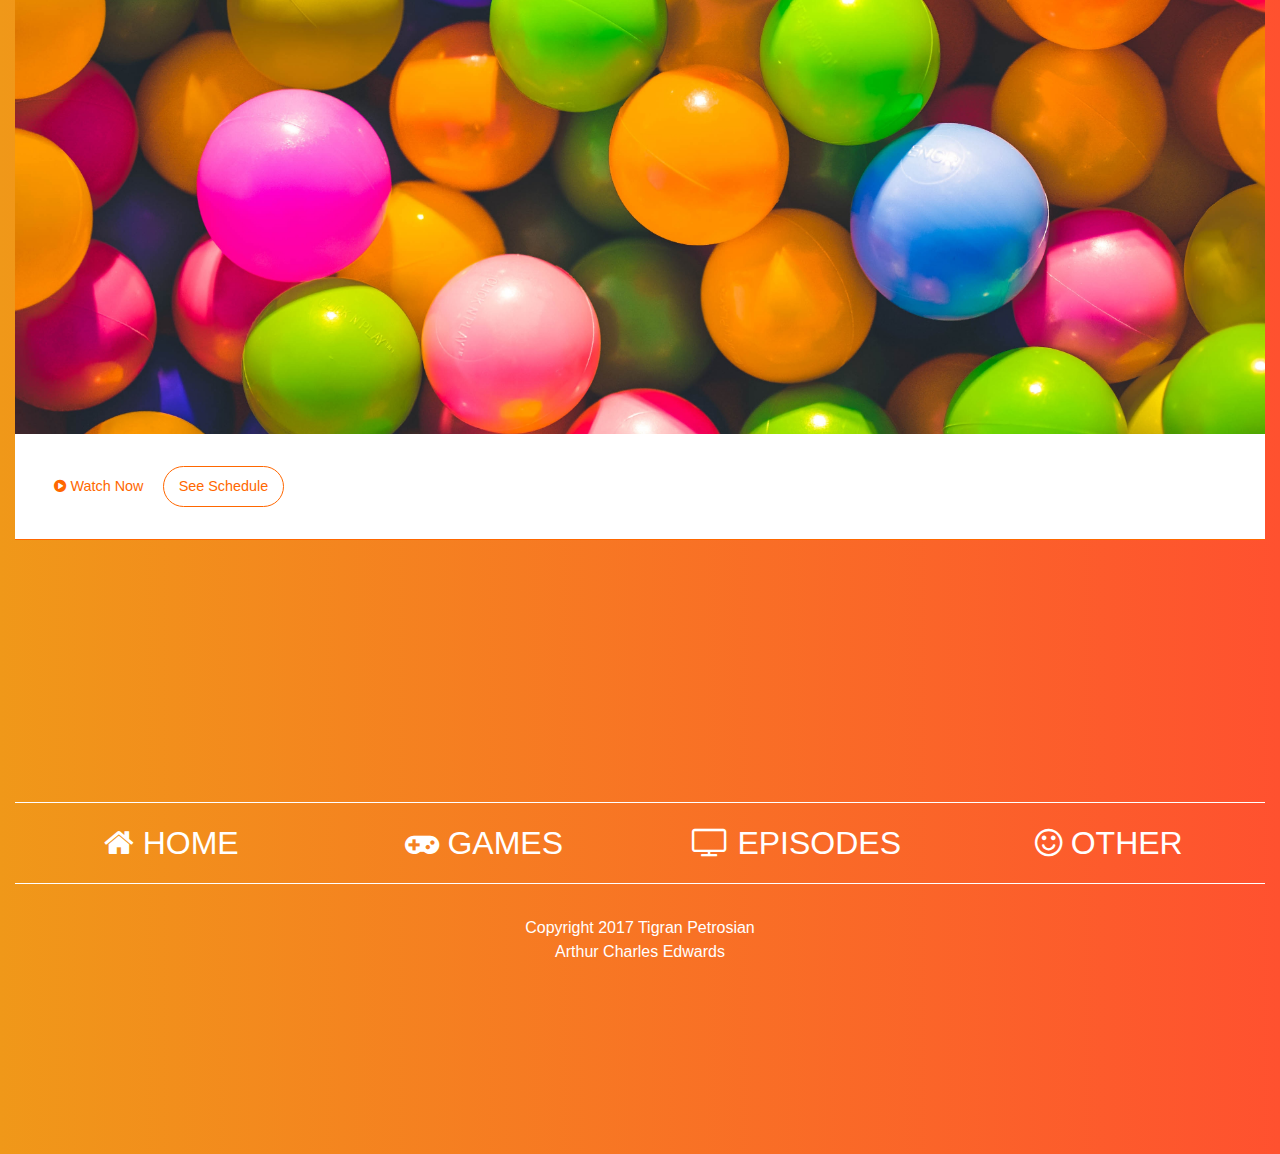
==== commit 34cdddc5: "updated styles and added content" ====
--- a/index.html
+++ b/index.html
@@ -40,7 +40,7 @@
          <br>
          <li class="offnav-link-styles"><a href="games.html" class="offnav-link-styles"><i class="fa fa-gamepad fa-2x" aria-hidden="true"></i>&nbsp GAMES</a></li>
          <br>
-         <li class="offnav-link-styles"><a href="episodes.html" class="offnav-link-styles"> <i class="fa fa-television fa-2x" aria-hidden="true"></i>&nbsp EPISODES</a></li>
+         <li class="offnav-link-styles"><a href="rockos-episodes.html" class="offnav-link-styles"> <i class="fa fa-television fa-2x" aria-hidden="true"></i>&nbsp EPISODES</a></li>
          <br>
          <li class="offnav-link-styles"><a href="radio.html" class="offnav-link-styles"><i class="fa fa-headphones fa-2x" aria-hidden="true"></i>&nbsp RADIO</a></li>
          <br>
@@ -51,7 +51,7 @@
    <div class="off-canvas-content" data-off-canvas-content>
       <div class=" small-12 medium-12 large-12 classic-cartoon classic-banner-homepage">
 
-         <h1 class="intro-banner-text wow FadeInUp" data-wow-duration="2s" data-wow-delay="0.4s" data-wow-offset="50"><span class="text-bg"> Cartoon Classics/  @7PM</span></h1>
+         <h1 class="intro-banner-text wow fadeInUp" data-wow-duration="2s" data-wow-delay="0.6s"><span class="text-bg"> Cartoon Classics/  @7PM <p>All Classics. <br>  All The Time</p></span></h1>
          <div class="card-section card-action-styles column-block">
             <div class=" button-placement">
                <a href="about.html" class="button clear secondary" id="orange-btn-styles"><i class="fa fa-play-circle" aria-hidden="true"></i> Watch Now</a>
--- a/css/home-styles.css
+++ b/css/home-styles.css
@@ -141,7 +141,7 @@
   margin-top: 1rem;
   font-size: 1rem;
   border-radius: 26px;
-  color: #000 !important;
+  color: #fff !important;
 
 }
 
